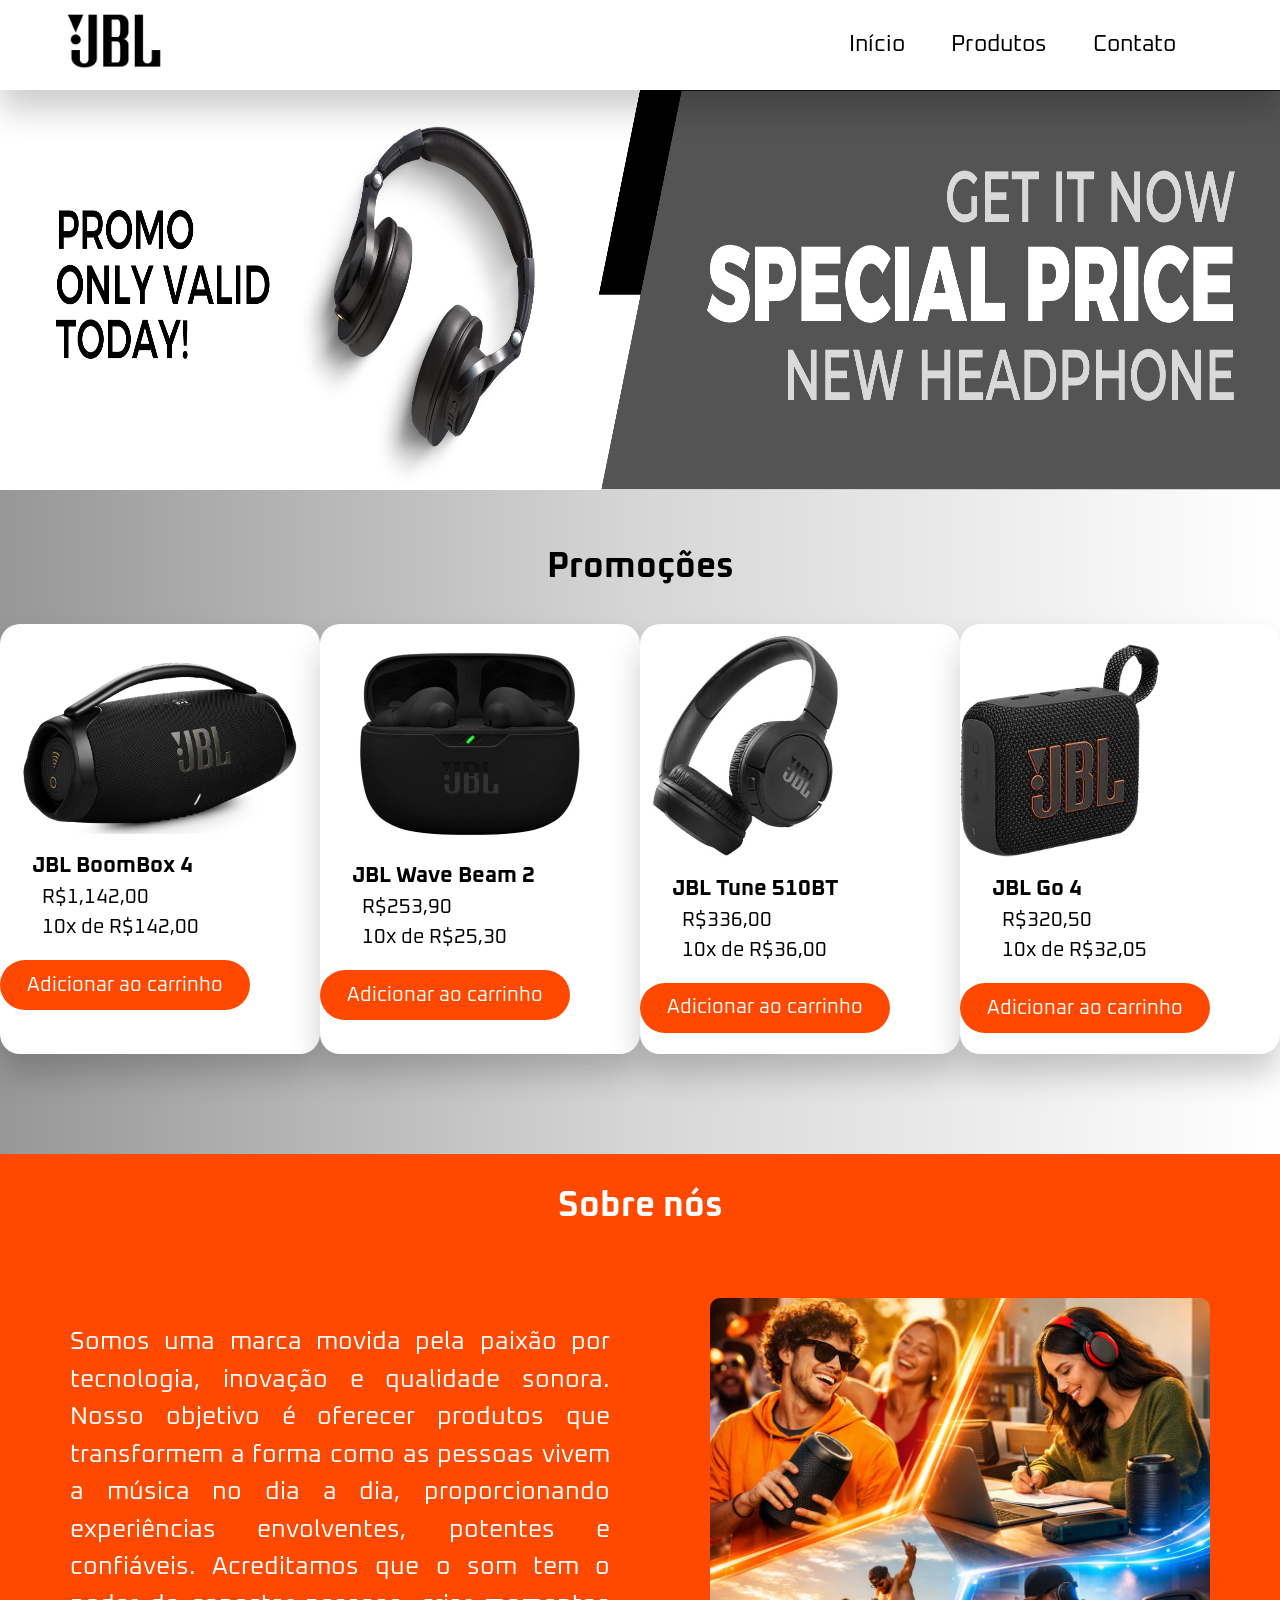
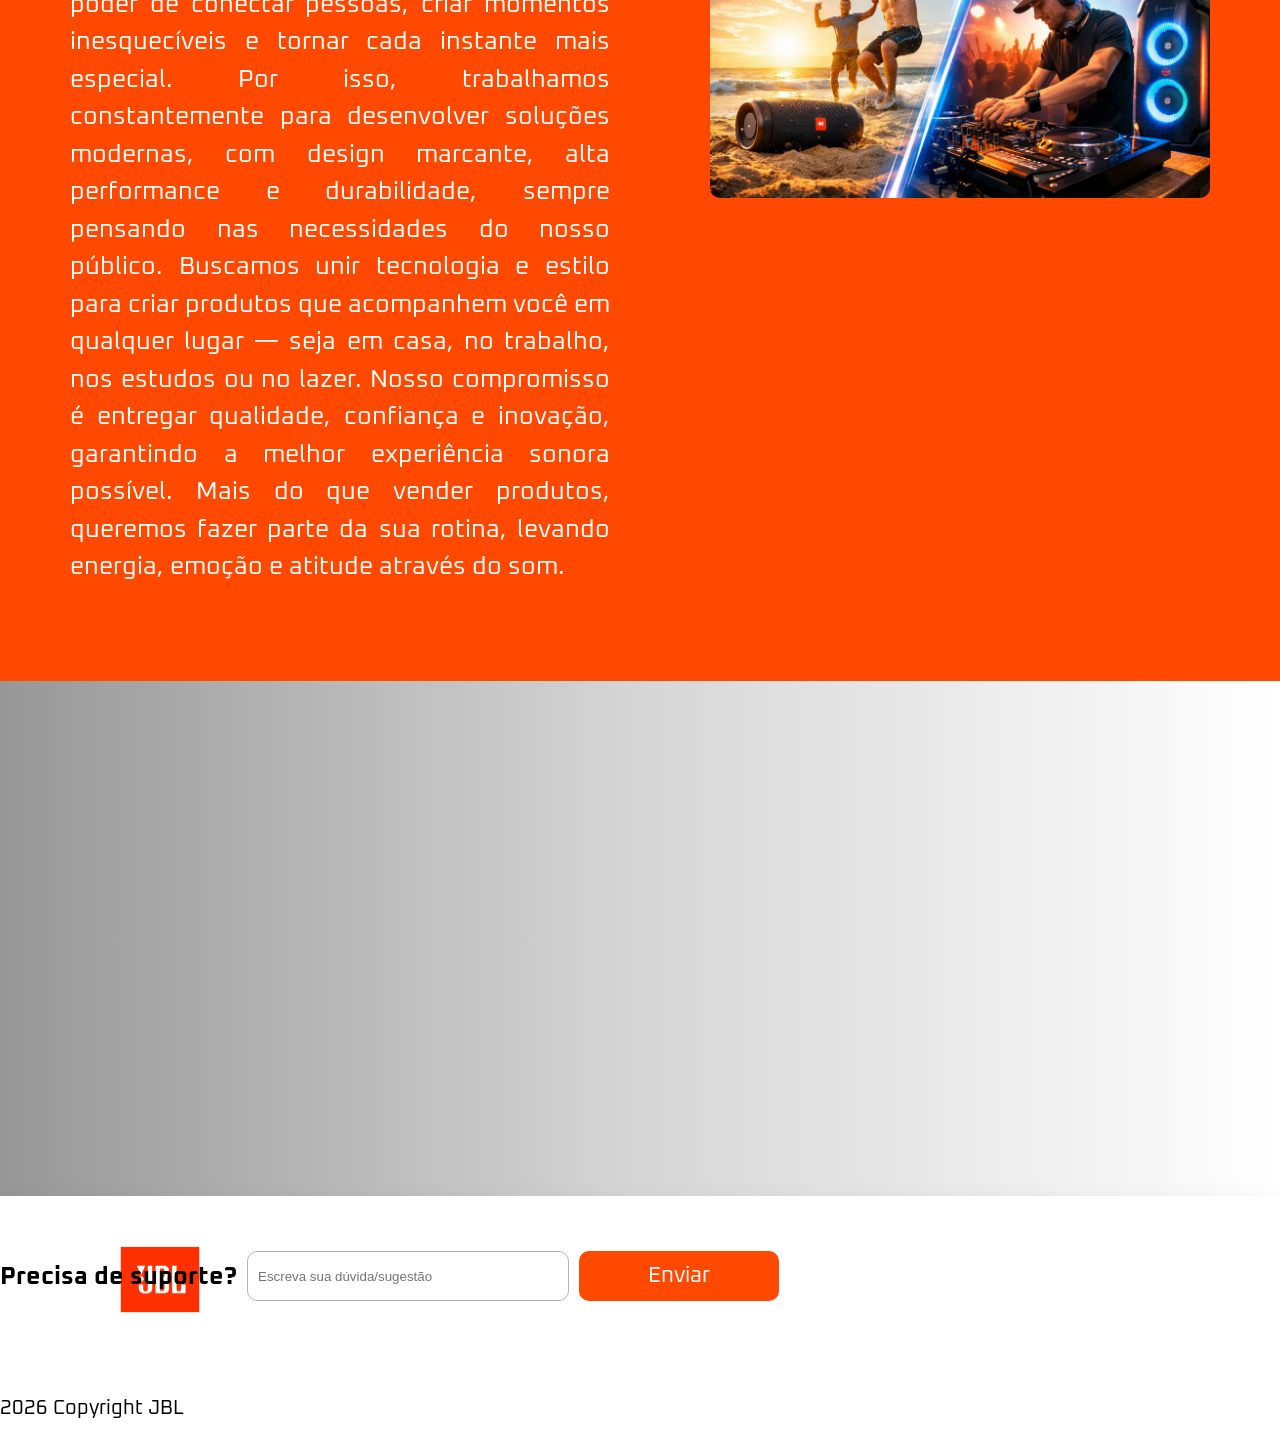
==== index.html @ 47a42270 "Primeiro commit" ====
<!DOCTYPE html>
<html lang="pt-br">

<head>
    <link rel="icon" type="image/png" href="img/icon.png">
    <link rel="stylesheet" href="css/style.css">
    <link rel="preconnect" href="https://fonts.googleapis.com">
    <link rel="preconnect" href="https://fonts.gstatic.com" crossorigin>
    <link
        href="https://fonts.googleapis.com/css2?family=Oxanium:wght@200..800&family=Zalando+Sans:ital,wght@0,200..900;1,200..900&display=swap"
        rel="stylesheet">
    <meta charset="UTF-8">
    <meta name="viewport" content="width=device-width, initial-scale=1.0">
    <title>JBL</title>
</head>

<body>
    <header>
        <div class="divHeader">
            <img class="logo-header" src="img/logo.png">
            <nav class="nav-header">
                <ul>
                    <a href="index.html">
                        <li>Início</li>
                    </a>
                    <a href="produtos.html">
                        <li>Produtos</li>
                    </a>
                    <a href="contato.html">
                        <li>Contato</li>
                    </a>
                </ul>
            </nav>
        </div>
    </header>

    <main>

        <img src="img/prebanner.png">
        <img src="img/banner.png" class="banner">
        <p class="txt-promocao-home">Promoções</p>
        <section class="produtos-home">
            <div class="produto">
                <img src="img/produto1-home.jpg">
                <h1>JBL BoomBox 4</h1>
                <p>R$1,142,00</p>
                <p>10x de R$142,00</p>
                <button>Adicionar ao carrinho</button>
            </div>
            <div class="produto">
                <img src="img/produto2-home.jpg" style="width: 250px; margin: 25px !important;">
                <h1>JBL Wave Beam 2</h1>
                <p>R$253,90</p>
                <p>10x de R$25,30</p>
                <button>Adicionar ao carrinho</button>
            </div>
            <div class="produto">
                <img src="img/produto3-home.jpg" style="width: 190px; margin: 10px;">
                <h1>JBL Tune 510BT</h1>
                <p>R$336,00</p>
                <p>10x de R$36,00</p>
                <button>Adicionar ao carrinho</button>
            </div>
            <div class="produto">
                <img src="img/produto4-home.jpg" style="width: 200px; margin-top: 20px;">
                <h1>JBL Go 4</h1>
                <p>R$320,50</p>
                <p>10x de R$32,05</p>
                <button>Adicionar ao carrinho</button>
            </div>
        </section>
        <p class="txt-quem-somos">Sobre nós</p>
        <section class="desc-quem-somos">
            <p class="desc-quem-somosFR">Somos uma marca movida pela paixão por tecnologia, inovação e qualidade sonora.
                Nosso objetivo é oferecer
                produtos que transformem a forma como as pessoas vivem a música no dia a dia, proporcionando
                experiências
                envolventes, potentes e confiáveis.
                Acreditamos que o som tem o poder de conectar pessoas, criar momentos inesquecíveis e tornar cada
                instante
                mais especial. Por isso, trabalhamos constantemente para desenvolver soluções modernas, com design
                marcante,
                alta performance e durabilidade, sempre pensando nas necessidades do nosso público.
                Buscamos unir tecnologia e estilo para criar produtos que acompanhem você em qualquer lugar — seja em
                casa,
                no trabalho, nos estudos ou no lazer. Nosso compromisso é entregar qualidade, confiança e inovação,
                garantindo a melhor experiência sonora possível.
                Mais do que vender produtos, queremos fazer parte da sua rotina, levando energia, emoção e atitude
                através
                do som.</p>
            <img src="img/LS_JBL_BoomBox_4.png" class="img1-home">
        </section>

        <section class="mapa">
            <iframe
                src="https://www.google.com/maps/embed?pb=!1m18!1m12!1m3!1d105565.22308124542!2d-118.65264510273437!3d34.225234100000016!2m3!1f0!2f0!3f0!3m2!1i1024!2i768!4f13.1!3m3!1m2!1s0x80c29a117d48ef25%3A0x5bbb1fb6cdb1cd5c!2sJBL%20Professional!5e0!3m2!1spt-BR!2sbr!4v1772755146936!5m2!1spt-BR!2sbr"
                width="600" height="450" style="border:0;" allowfullscreen="" loading="lazy"
                referrerpolicy="no-referrer-when-downgrade"></iframe>
        </section>
    </main>

    <footer>
        <img src="img/JBL-Logo.png" class="logo-footer">

        <div class="alinhar-suporte-footer">
            <p class="txt-suporte">Precisa de suporte?</p>
            <input class="input-footer-suporte" type="text" placeholder="Escreva sua dúvida/sugestão">
            <button class="btn-footer-suporte">Enviar</button>
        </div>
        <p class="copyright-footer">2026 Copyright JBL</p>

    </footer>

</body>

</html>
---- css/style.css ----
body {
    margin: 0;
    background: linear-gradient(270deg, #ffffff, #d6d6d6, #979797);
    font-family: "Oxanium", sans-serif;
}

a {
    text-decoration: none;
    color: black;
}

header {
    width: 100%;
    height: 90px;
    background: rgb(255, 255, 255);
    backdrop-filter: blur(30px);
    -webkit-backdrop-filter: blur(30px);
    border: 0px solid rgba(255, 255, 255, 0.24);
    box-shadow: 0 20px 32px rgba(0, 0, 0, 0.2);
    position: fixed;
}

.logo-header {
    width: 100px;
    padding-top: 1%;
    padding-left: 5%;
}

.nav-header {
    display: flex;
    color: black;
    right: 5%;
    font-size: 23px;
    top: 10%;
    position: absolute;
}

nav li {
    display: inline;
    margin-right: 40px;
    transition: 500ms linear;
}


.divHeader {
    position: relative;
}

.preBanner {
    width: 100%;
    height: 400px;
    color: #979797;
}

.banner {
    width: 100%;
    height: 400px;
}

.txt-quem-somos {
    margin-top: 100px;
    text-align: center;
    font-size: 35px;
    font-weight: bold;
    background-color: #ff4800;
    margin-bottom: 0px;
    padding-top: 30px;
    color: white;
}

.desc-quem-somos {
    display: flex;
    justify-content: space-between;
    padding: 70px;
    gap: 100px;
    background-color: #ff4800;
    color: white;
}

.img1-home {
    width: 700px;
    height: 500px;
    border-radius: 10px;
}

.desc-quem-somosFR {
    font-size: 25px;
    text-align: justify;
    line-height: 1.5;
}

.txt-promocao-home {
    margin-top: 50px;
    text-align: center;
    font-size: 35px;
    font-weight: bold;
}

.produtos-home {
    display: flex;
}

.produto {
    background-color: #ffffff;
    width: 350px;
    height: 430px;
    border-radius: 20px;
    box-shadow: 0 20px 32px rgba(0, 0, 0, 0.2);
    align-items: center;
    justify-content: center;
    margin: auto;
}

.produto img {
    width: 320px;
    align-items: center;
    margin-top: 30px;
    display: block;
    justify-self: center;
}

.produto h1 {
    margin-left: 10%;
    font-size: 22px;
    margin-bottom: 0;
}

.produto p {
    margin: 5px 0px 5px 13%;
    font-size: 20px;
}

.produto button {
    display: block;
    border: none;
    background-color: #ff4800;
    color: rgb(255, 255, 255);
    width: 250px;
    height: 50px;
    border-radius: 25px;
    margin-top: 20px;
    justify-self: center;
    font-size: 20px;
    font-family: "Oxanium", sans-serif;
}

footer {
    width: auto;
    height: 250px;
    background-color: white;
    box-shadow: 0 20px 32px rgba(0, 0, 0, 0.2);
    position: relative;
}

.copyright-footer {
    position: absolute;
    justify-self: center;
    text-align: center;
    font-size: 20px;
   margin-top: 200px;
}

.logo-footer {
    display: block;
    width: 120px;
    margin-left: 100px;
    padding-top: 50px;
    position: absolute;
}

iframe {
    padding: 30px;
}

.mapa {
    text-align: center;
}

.txt-suporte {
    font-size: 25px;
    font-weight: bold;
}

.input-footer-suporte {
    width: 300px;
    height: 28px;
    border-radius: 10px;
    border: solid 1px #b4b4b4;
    padding: 10px;
}

.btn-footer-suporte {
     width: 200px;
    height: 50px;
    font-size: 22px;
    border-radius: 10px;
    border: none;
    background-color: #ff4800;
    color: white;
    font-family: "Oxanium", sans-serif;
}

.alinhar-suporte-footer {
    position: absolute;
    display: flex;
    align-items: center;
    gap: 10px;
    padding-top: 40px;
    justify-self: center;
}
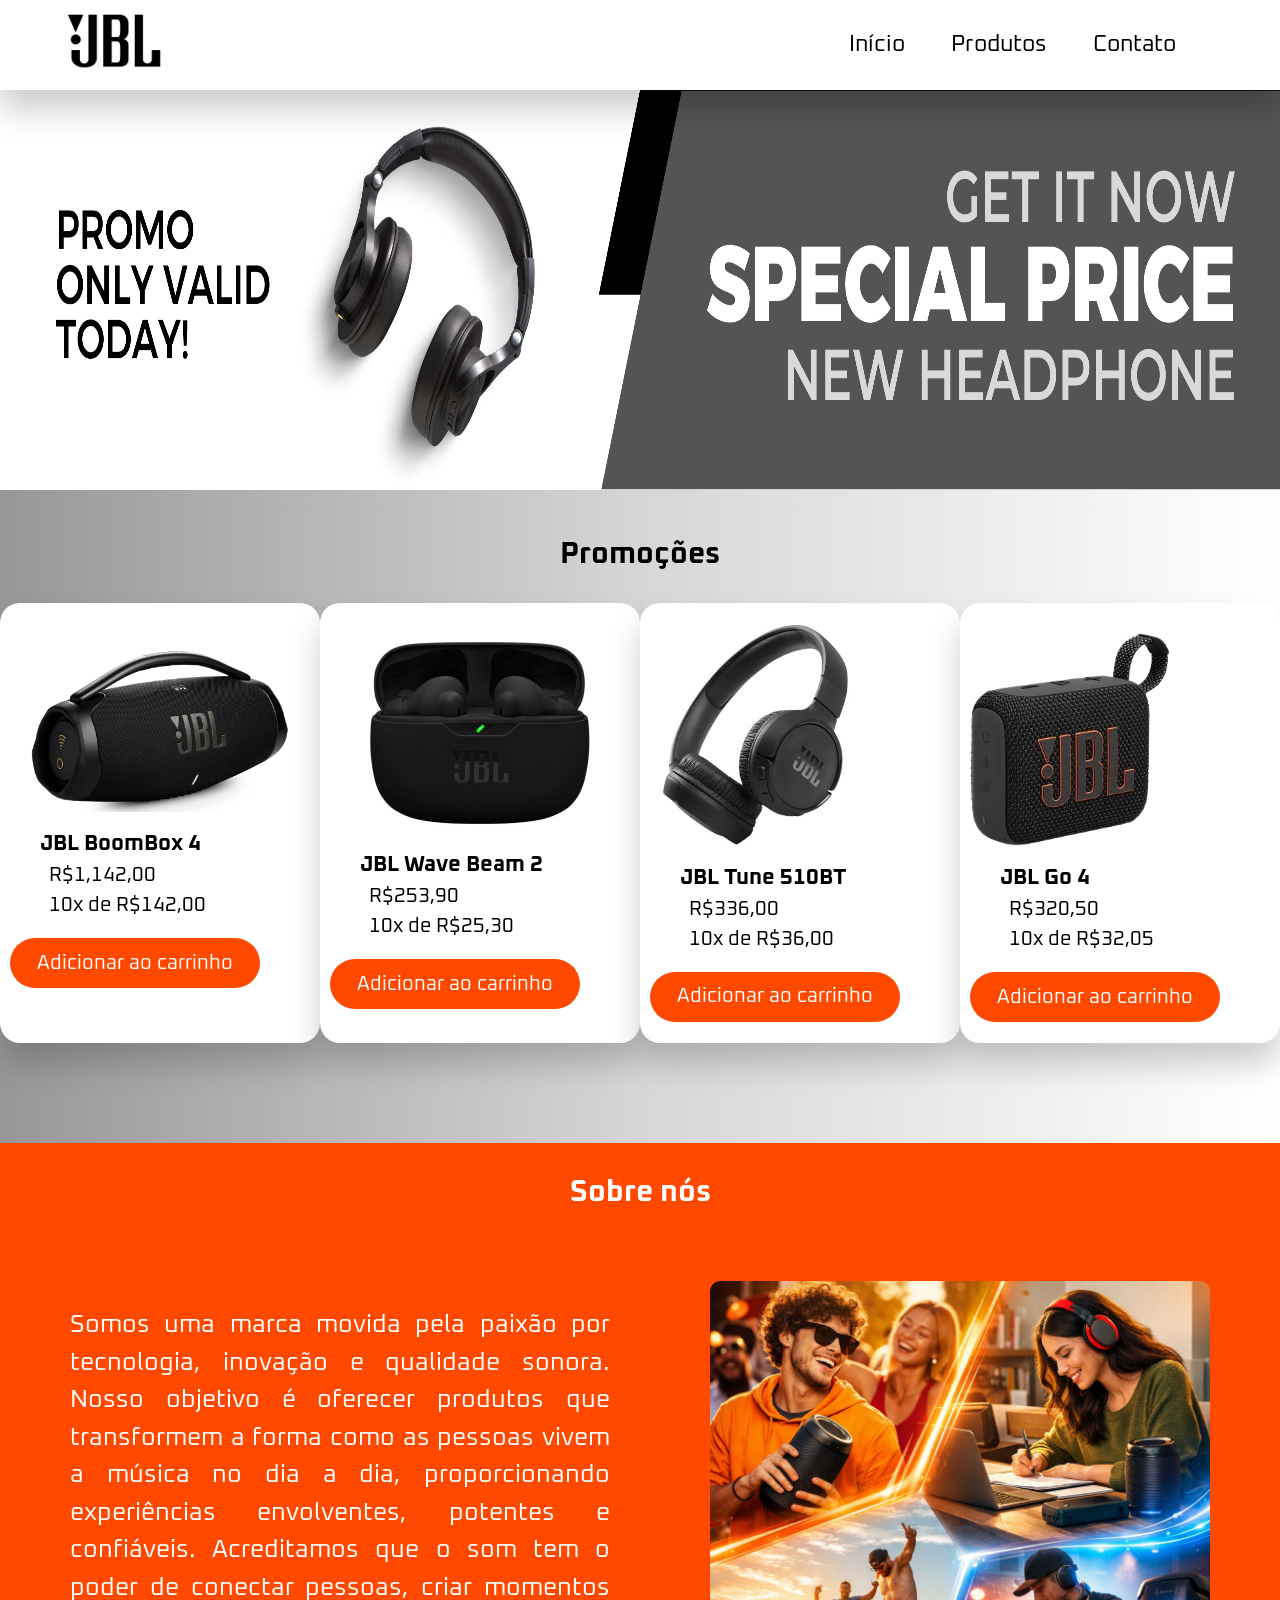
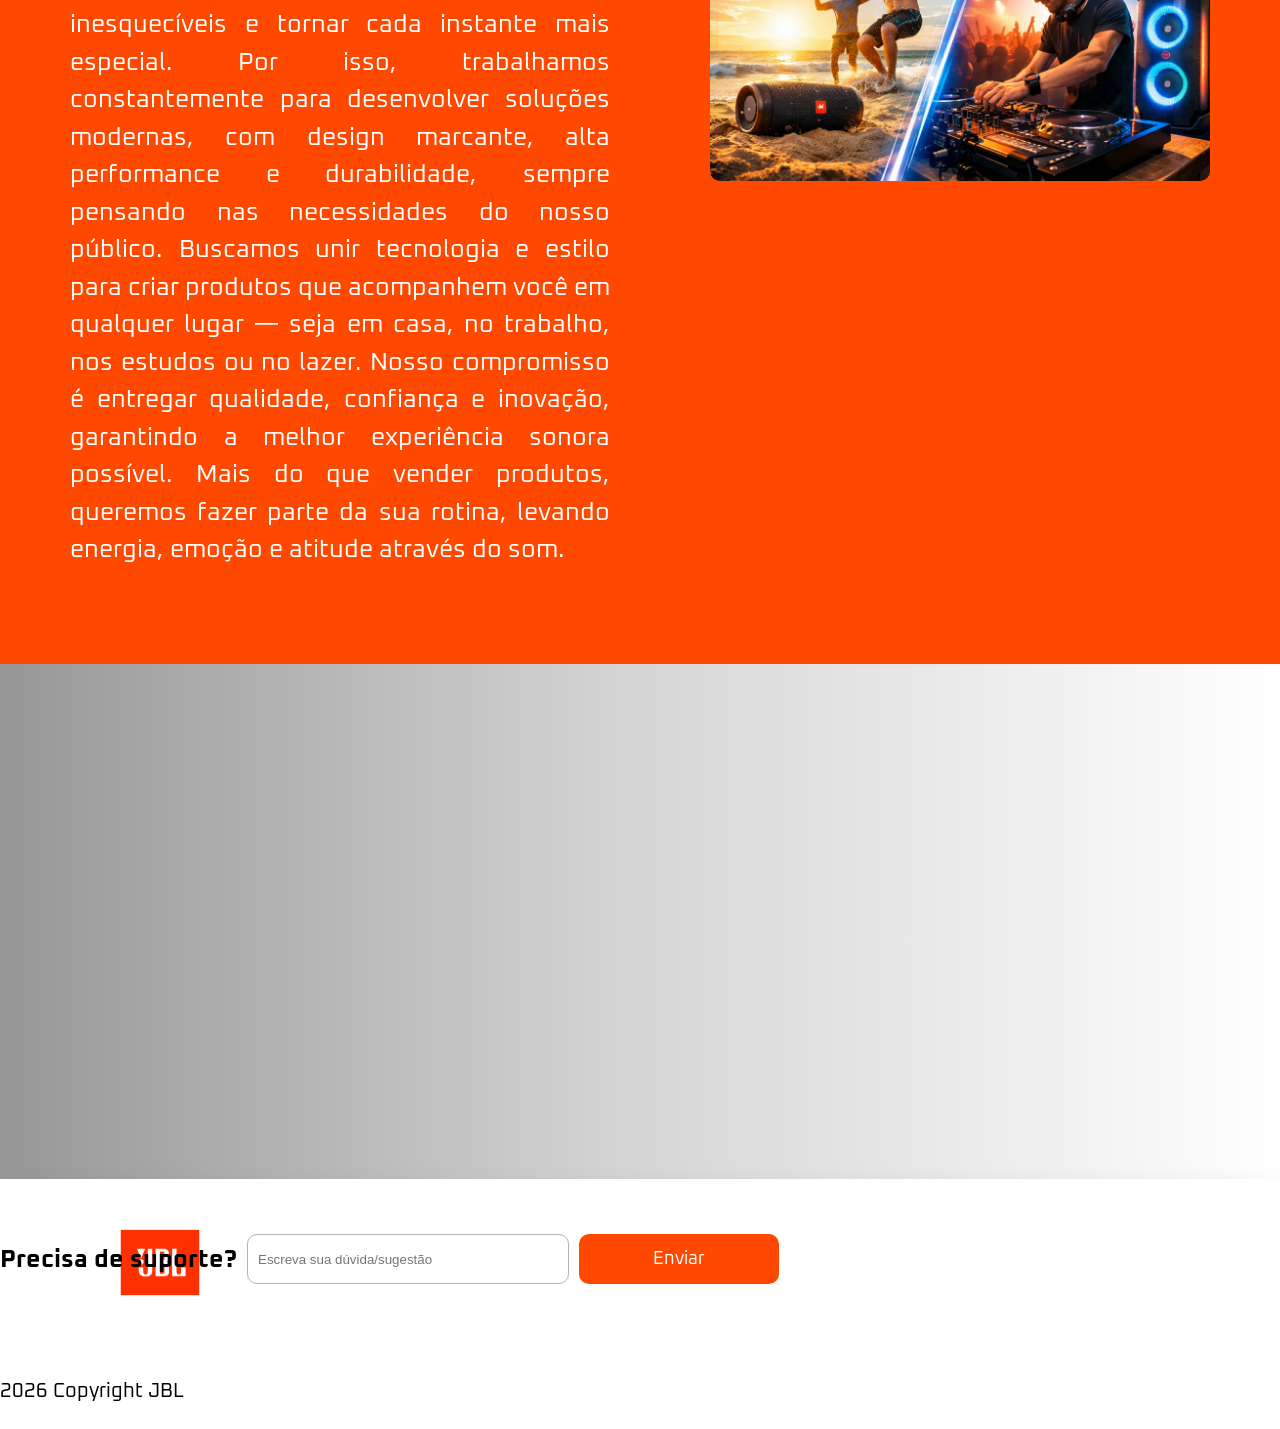
==== commit e789adf8: "UPDATE ALL PAGES" ====
--- a/index.html
+++ b/index.html
@@ -108,7 +108,6 @@
             <button class="btn-footer-suporte">Enviar</button>
         </div>
         <p class="copyright-footer">2026 Copyright JBL</p>
-
     </footer>
 
 </body>
--- a/css/style.css
+++ b/css/style.css
@@ -60,7 +60,7 @@
 .txt-quem-somos {
     margin-top: 100px;
     text-align: center;
-    font-size: 35px;
+    font-size: 30px;
     font-weight: bold;
     background-color: #ff4800;
     margin-bottom: 0px;
@@ -90,9 +90,9 @@
 }
 
 .txt-promocao-home {
-    margin-top: 50px;
-    text-align: center;
-    font-size: 35px;
+    margin-top: 40px;
+    text-align: center;
+    font-size: 30px;
     font-weight: bold;
 }
 
@@ -103,16 +103,17 @@
 .produto {
     background-color: #ffffff;
     width: 350px;
-    height: 430px;
+    height: 420px;
     border-radius: 20px;
     box-shadow: 0 20px 32px rgba(0, 0, 0, 0.2);
     align-items: center;
     justify-content: center;
     margin: auto;
+    padding: 10px;
 }
 
 .produto img {
-    width: 320px;
+    width: 300px;
     align-items: center;
     margin-top: 30px;
     display: block;
@@ -192,7 +193,7 @@
 .btn-footer-suporte {
      width: 200px;
     height: 50px;
-    font-size: 22px;
+    font-size: 18px;
     border-radius: 10px;
     border: none;
     background-color: #ff4800;
@@ -207,4 +208,14 @@
     gap: 10px;
     padding-top: 40px;
     justify-self: center;
+}
+.section-produtos{
+    display: flex;
+    padding: 20px;
+    margin-top: 20px;
+}
+.ultima-section-produtos{
+    display: flex;
+    padding: 20px;
+    margin-bottom: 100px;
 }
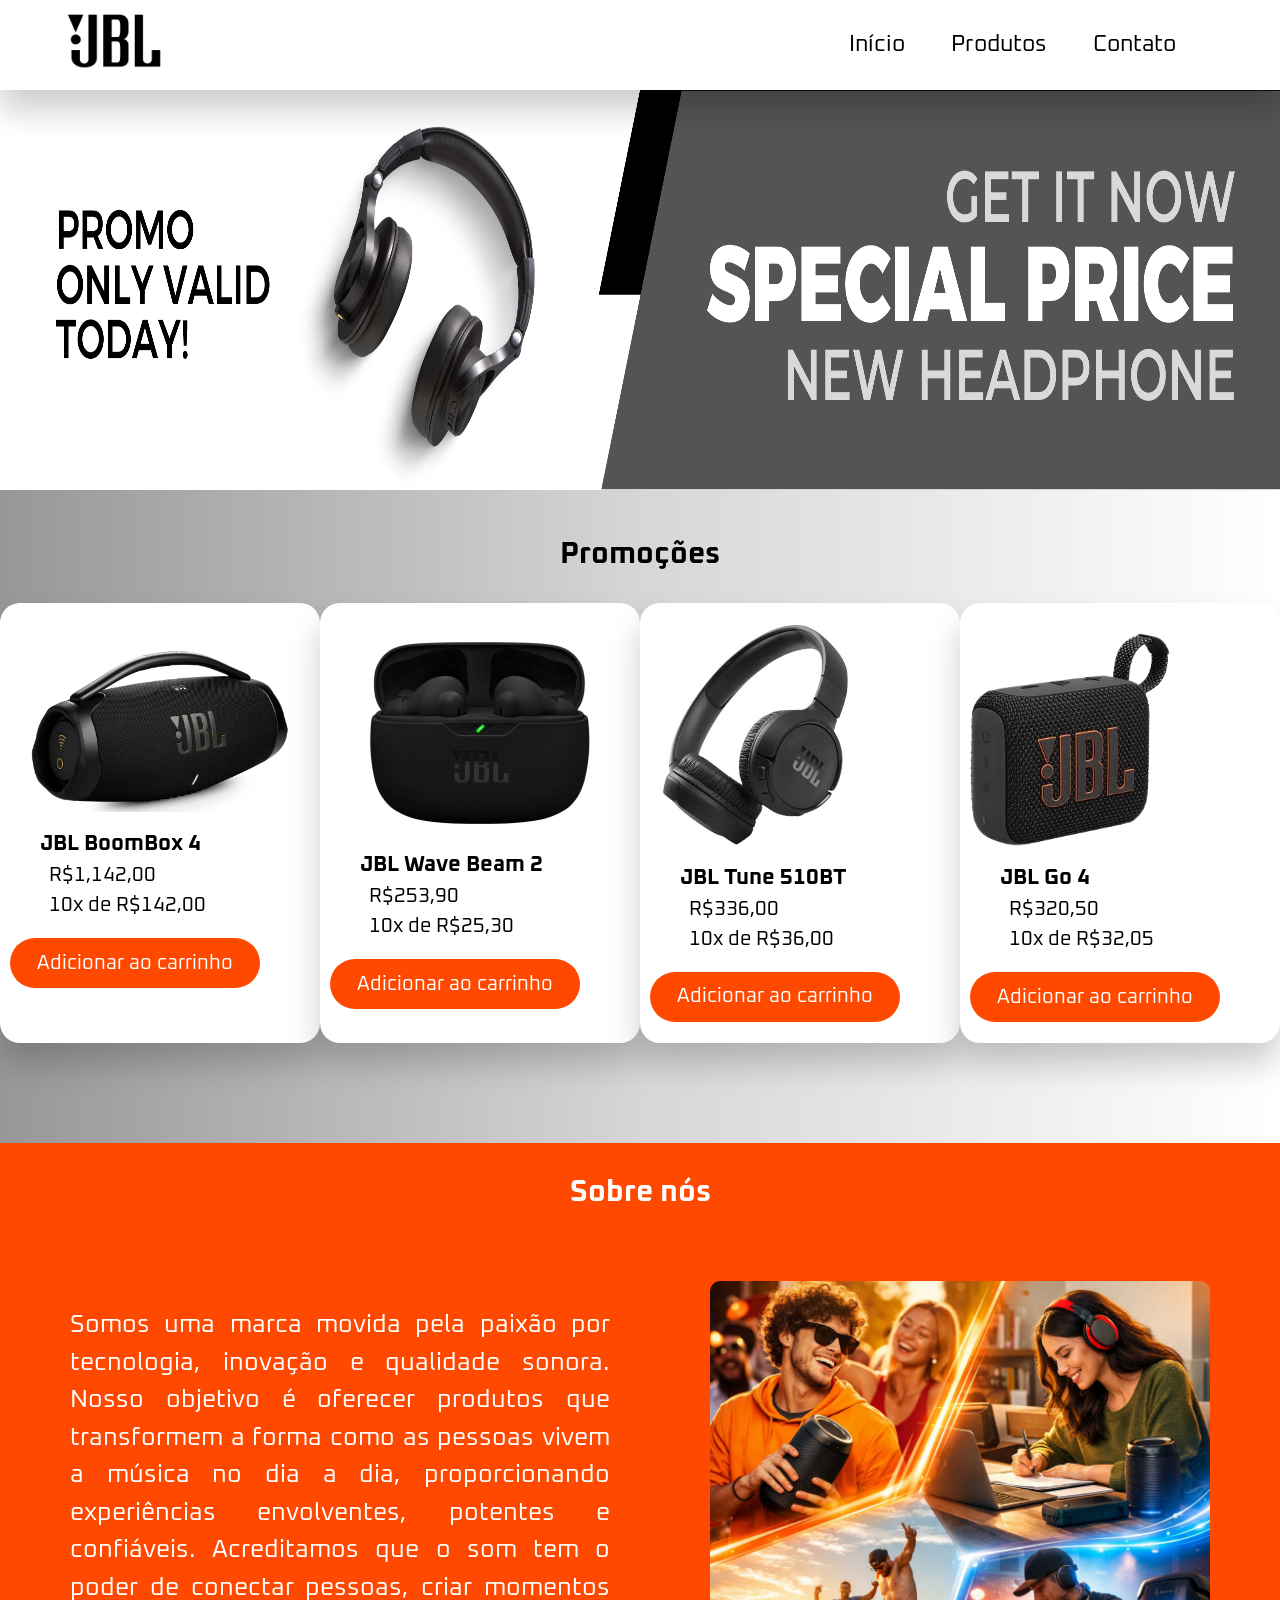
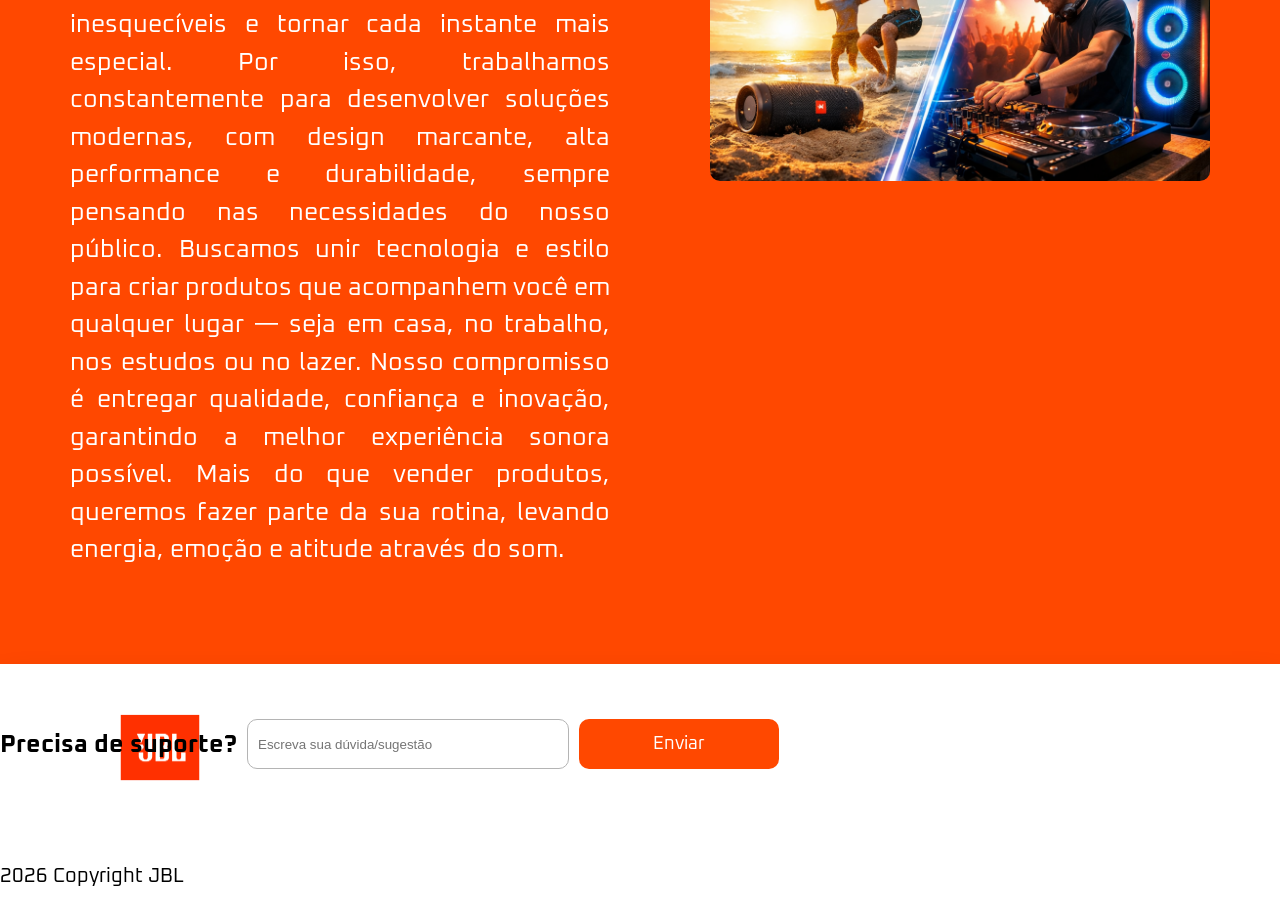
==== commit cbb06896: "update paginas index e contato" ====
--- a/index.html
+++ b/index.html
@@ -90,13 +90,6 @@
                 do som.</p>
             <img src="img/LS_JBL_BoomBox_4.png" class="img1-home">
         </section>
-
-        <section class="mapa">
-            <iframe
-                src="https://www.google.com/maps/embed?pb=!1m18!1m12!1m3!1d105565.22308124542!2d-118.65264510273437!3d34.225234100000016!2m3!1f0!2f0!3f0!3m2!1i1024!2i768!4f13.1!3m3!1m2!1s0x80c29a117d48ef25%3A0x5bbb1fb6cdb1cd5c!2sJBL%20Professional!5e0!3m2!1spt-BR!2sbr!4v1772755146936!5m2!1spt-BR!2sbr"
-                width="600" height="450" style="border:0;" allowfullscreen="" loading="lazy"
-                referrerpolicy="no-referrer-when-downgrade"></iframe>
-        </section>
     </main>
 
     <footer>
@@ -107,7 +100,17 @@
             <input class="input-footer-suporte" type="text" placeholder="Escreva sua dúvida/sugestão">
             <button class="btn-footer-suporte">Enviar</button>
         </div>
+
         <p class="copyright-footer">2026 Copyright JBL</p>
+
+        <div class="instagram-footer">
+            <img src="img/logo-instagram.png" class="instagram-img">
+            <p>@JBLOfficial</p>
+        </div>
+        <div class="x-footer">
+            <img src="img/x-logo.png" class="x-img">
+            <p>@JBLglobal</p>
+        </div>
     </footer>
 
 </body>
--- a/css/style.css
+++ b/css/style.css
@@ -158,7 +158,7 @@
     justify-self: center;
     text-align: center;
     font-size: 20px;
-   margin-top: 200px;
+    margin-top: 200px;
 }
 
 .logo-footer {
@@ -191,7 +191,7 @@
 }
 
 .btn-footer-suporte {
-     width: 200px;
+    width: 200px;
     height: 50px;
     font-size: 18px;
     border-radius: 10px;
@@ -209,13 +209,67 @@
     padding-top: 40px;
     justify-self: center;
 }
-.section-produtos{
+
+.section-produtos {
     display: flex;
     padding: 20px;
     margin-top: 20px;
 }
-.ultima-section-produtos{
+
+.ultima-section-produtos {
     display: flex;
     padding: 20px;
     margin-bottom: 100px;
+}
+
+.card-suporte {
+    margin-top: 50px;
+    border: solid black 1px;
+    display: flex;
+    width: 1700px;
+    justify-self: center
+}
+
+.contatos {
+    background-color: #4b4b4b;
+    width: auto;
+}
+
+.enviar-msg {
+    width: auto;
+    background-color: white;
+}
+
+.btn-enviarmsg {
+    background-color: #ff4800;
+    color: white;
+    width: 250px;
+    height: 50px;
+    border: none;
+}
+
+.instagram-footer {
+    display: flex;
+    width: 20px;
+    margin-left: 1500px;
+    padding-top: 50px;
+    gap: 10px;
+    font-size: 18px;
+}
+
+.x-footer {
+    display: flex;
+    width: 20px;
+    margin-left: 1500px;
+    padding-top: 30px;
+    gap: 10px;
+    font-size: 18px;
+}
+
+.instagram-img {
+    width: 60px;
+}
+
+.x-img {
+    width: 60px;
 }
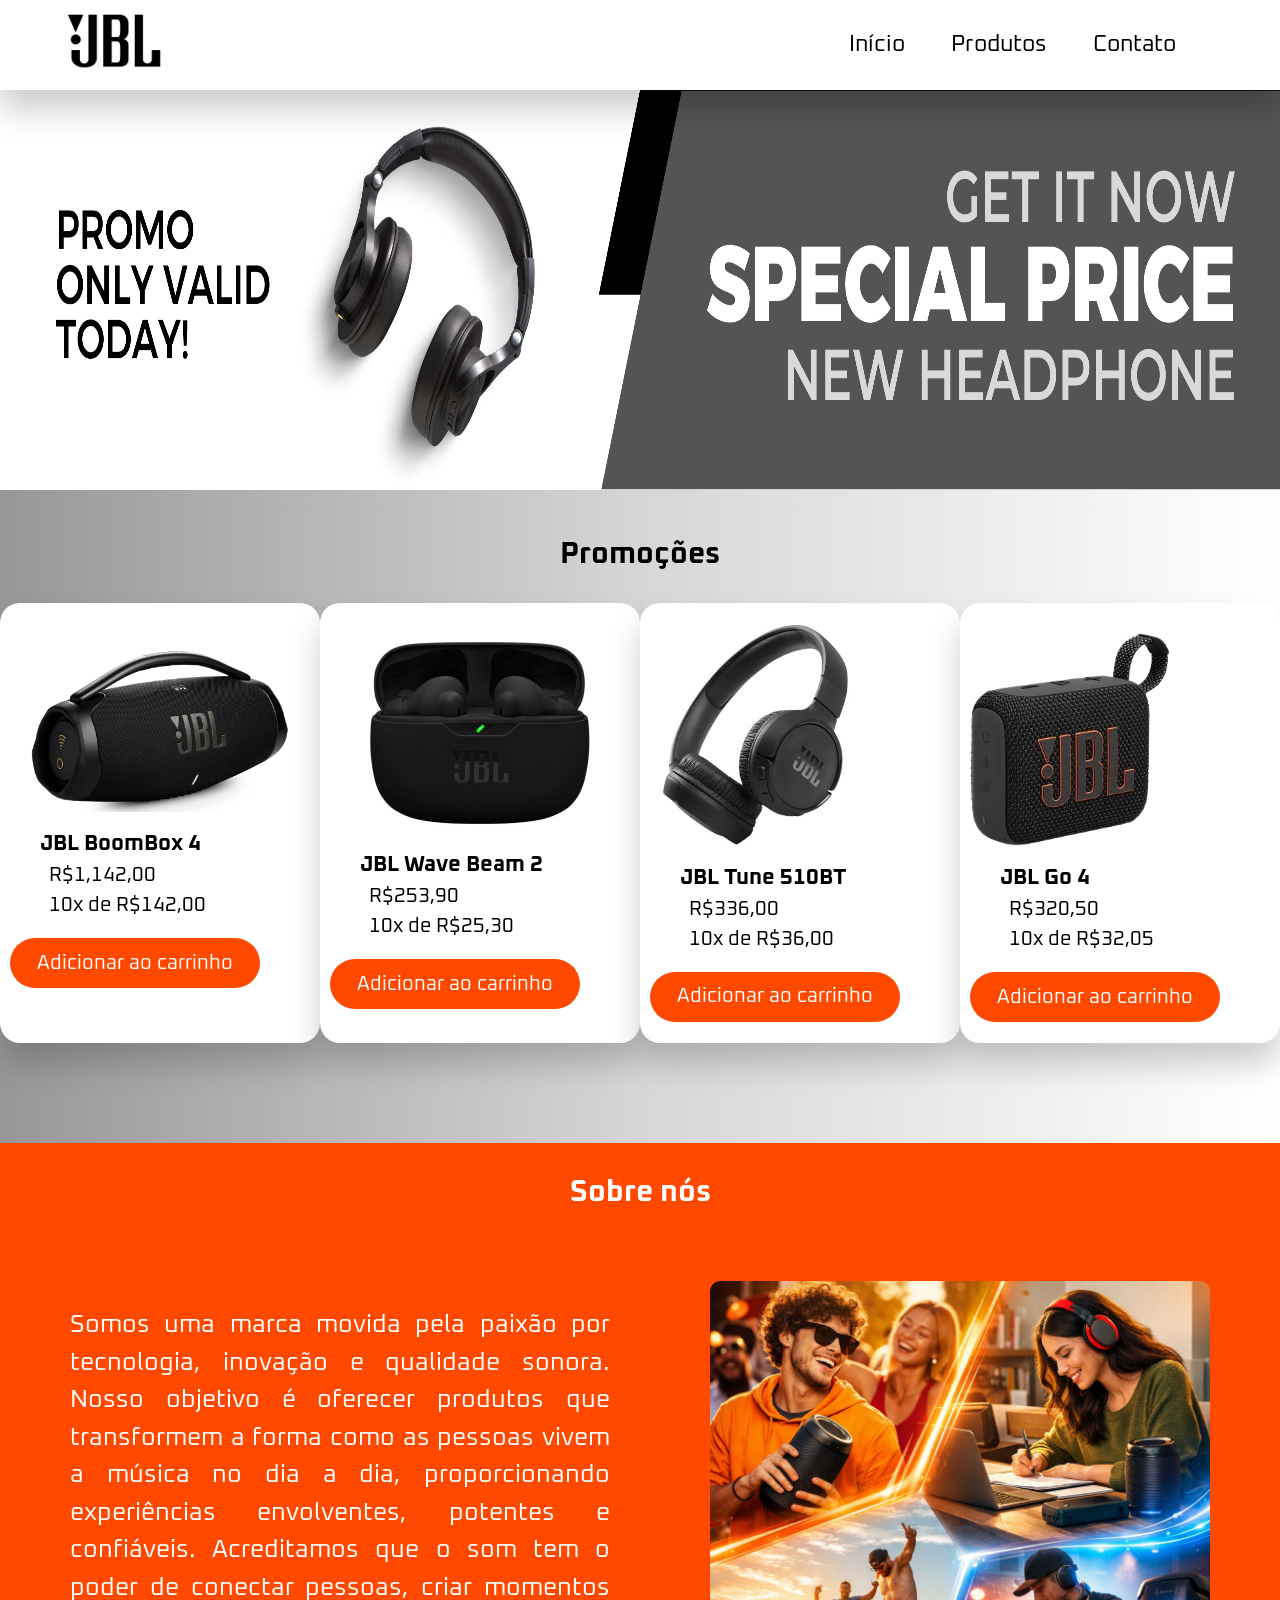
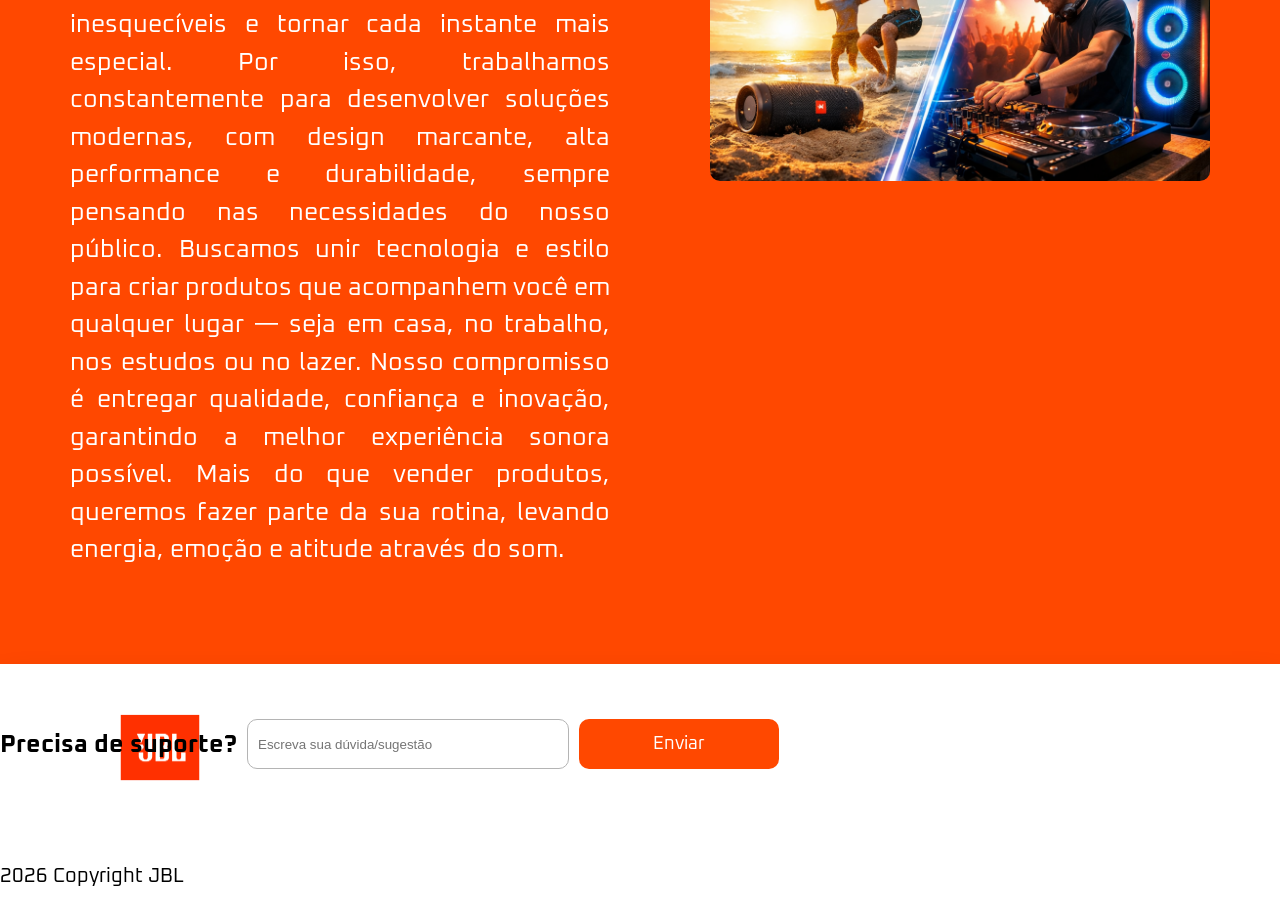
==== commit 3ce01810: "update pages" ====
--- a/index.html
+++ b/index.html
@@ -90,6 +90,8 @@
                 do som.</p>
             <img src="img/LS_JBL_BoomBox_4.png" class="img1-home">
         </section>
+
+        
     </main>
 
     <footer>
@@ -100,17 +102,7 @@
             <input class="input-footer-suporte" type="text" placeholder="Escreva sua dúvida/sugestão">
             <button class="btn-footer-suporte">Enviar</button>
         </div>
-
         <p class="copyright-footer">2026 Copyright JBL</p>
-
-        <div class="instagram-footer">
-            <img src="img/logo-instagram.png" class="instagram-img">
-            <p>@JBLOfficial</p>
-        </div>
-        <div class="x-footer">
-            <img src="img/x-logo.png" class="x-img">
-            <p>@JBLglobal</p>
-        </div>
     </footer>
 
 </body>
--- a/css/style.css
+++ b/css/style.css
@@ -18,6 +18,7 @@
     border: 0px solid rgba(255, 255, 255, 0.24);
     box-shadow: 0 20px 32px rgba(0, 0, 0, 0.2);
     position: fixed;
+    z-index: 10;
 }
 
 .logo-header {
@@ -118,6 +119,11 @@
     margin-top: 30px;
     display: block;
     justify-self: center;
+    object-fit: cover;
+    transition: transform 0.3s ease-in-out;
+}
+.produto img:hover{
+    transform: scale(1.10);
 }
 
 .produto h1 {
@@ -158,7 +164,7 @@
     justify-self: center;
     text-align: center;
     font-size: 20px;
-    margin-top: 200px;
+   margin-top: 200px;
 }
 
 .logo-footer {
@@ -191,7 +197,7 @@
 }
 
 .btn-footer-suporte {
-    width: 200px;
+     width: 200px;
     height: 50px;
     font-size: 18px;
     border-radius: 10px;
@@ -209,67 +215,24 @@
     padding-top: 40px;
     justify-self: center;
 }
-
-.section-produtos {
+.section-produtos{
     display: flex;
     padding: 20px;
     margin-top: 20px;
 }
-
-.ultima-section-produtos {
+.ultima-section-produtos{
     display: flex;
     padding: 20px;
     margin-bottom: 100px;
 }
-
-.card-suporte {
-    margin-top: 50px;
-    border: solid black 1px;
-    display: flex;
-    width: 1700px;
-    justify-self: center
-}
-
-.contatos {
-    background-color: #4b4b4b;
-    width: auto;
-}
-
-.enviar-msg {
-    width: auto;
+.banner-contato{
+    width: 100%;
+}
+.card-suporte{
+    width: 800px;
+    height: 400px;
+    justify-self: center;
+    margin-top: 30px;
+    border-radius: 20px;
     background-color: white;
-}
-
-.btn-enviarmsg {
-    background-color: #ff4800;
-    color: white;
-    width: 250px;
-    height: 50px;
-    border: none;
-}
-
-.instagram-footer {
-    display: flex;
-    width: 20px;
-    margin-left: 1500px;
-    padding-top: 50px;
-    gap: 10px;
-    font-size: 18px;
-}
-
-.x-footer {
-    display: flex;
-    width: 20px;
-    margin-left: 1500px;
-    padding-top: 30px;
-    gap: 10px;
-    font-size: 18px;
-}
-
-.instagram-img {
-    width: 60px;
-}
-
-.x-img {
-    width: 60px;
 }
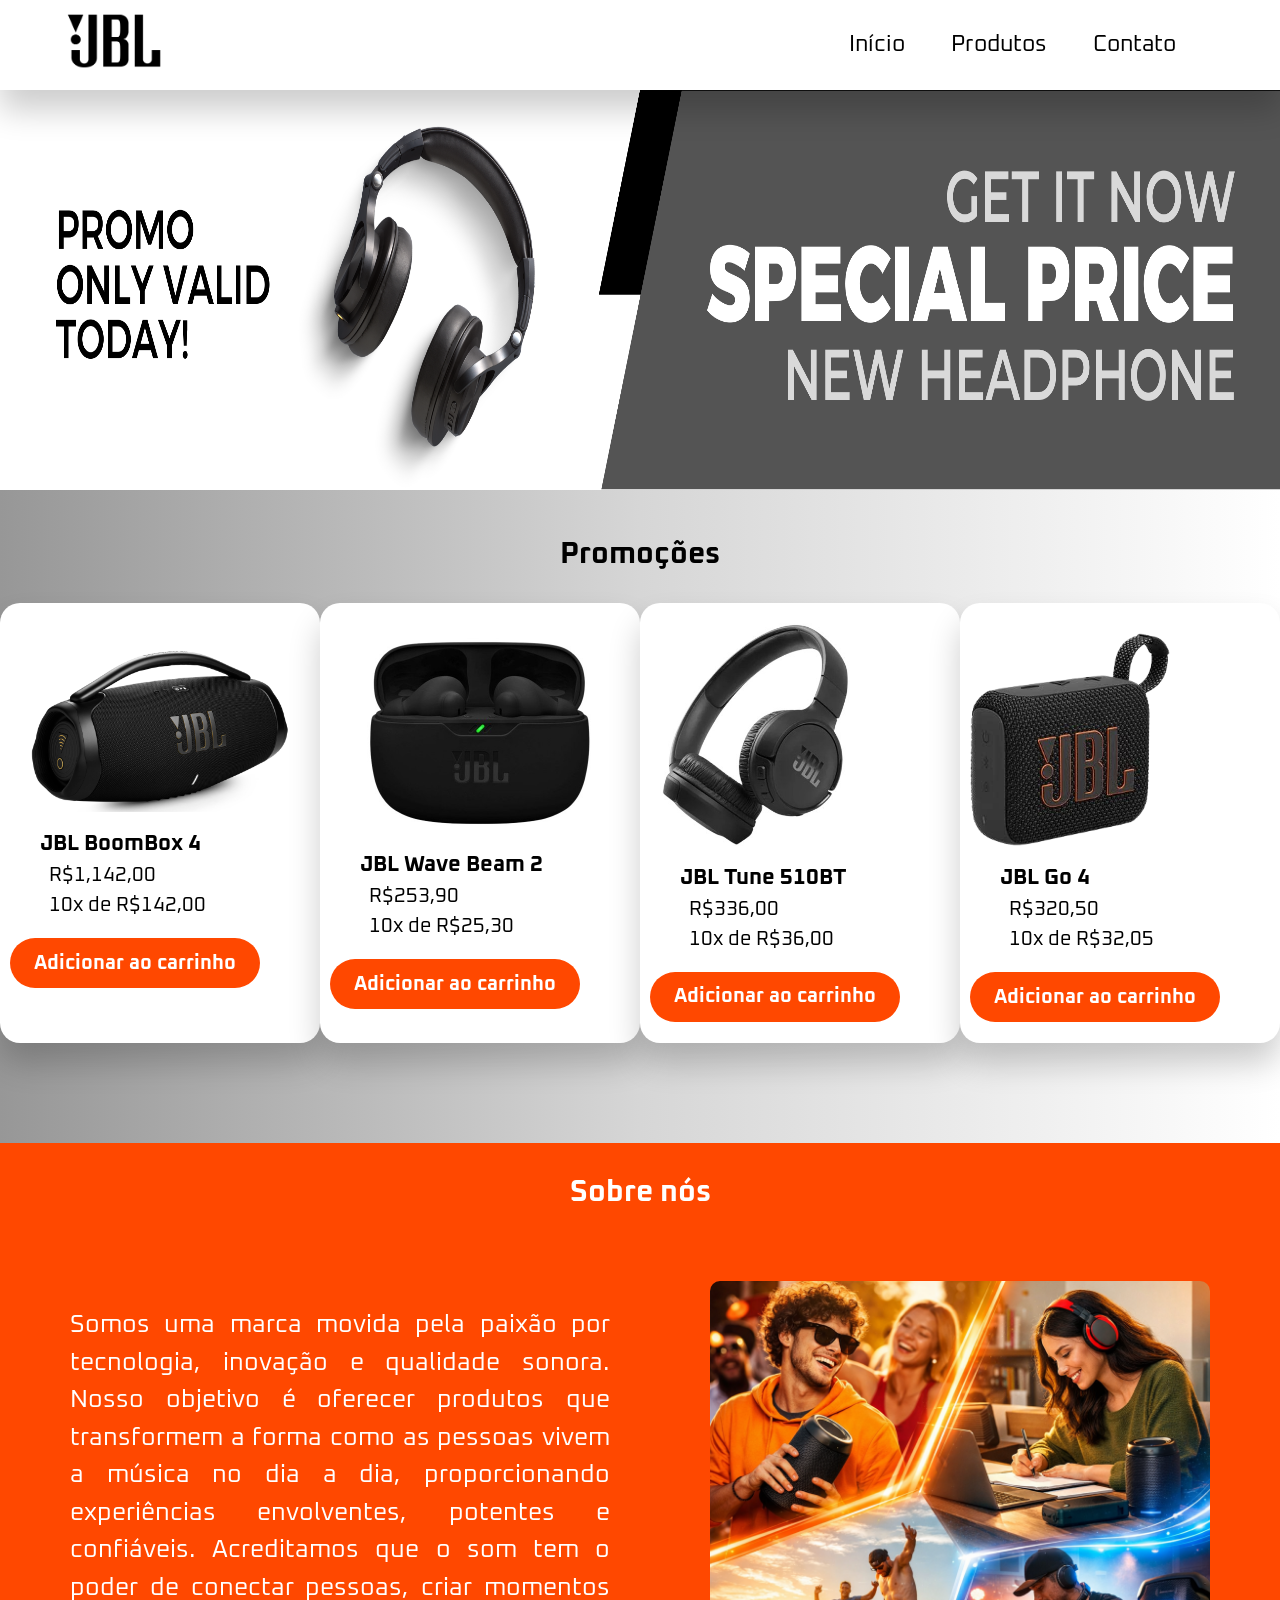
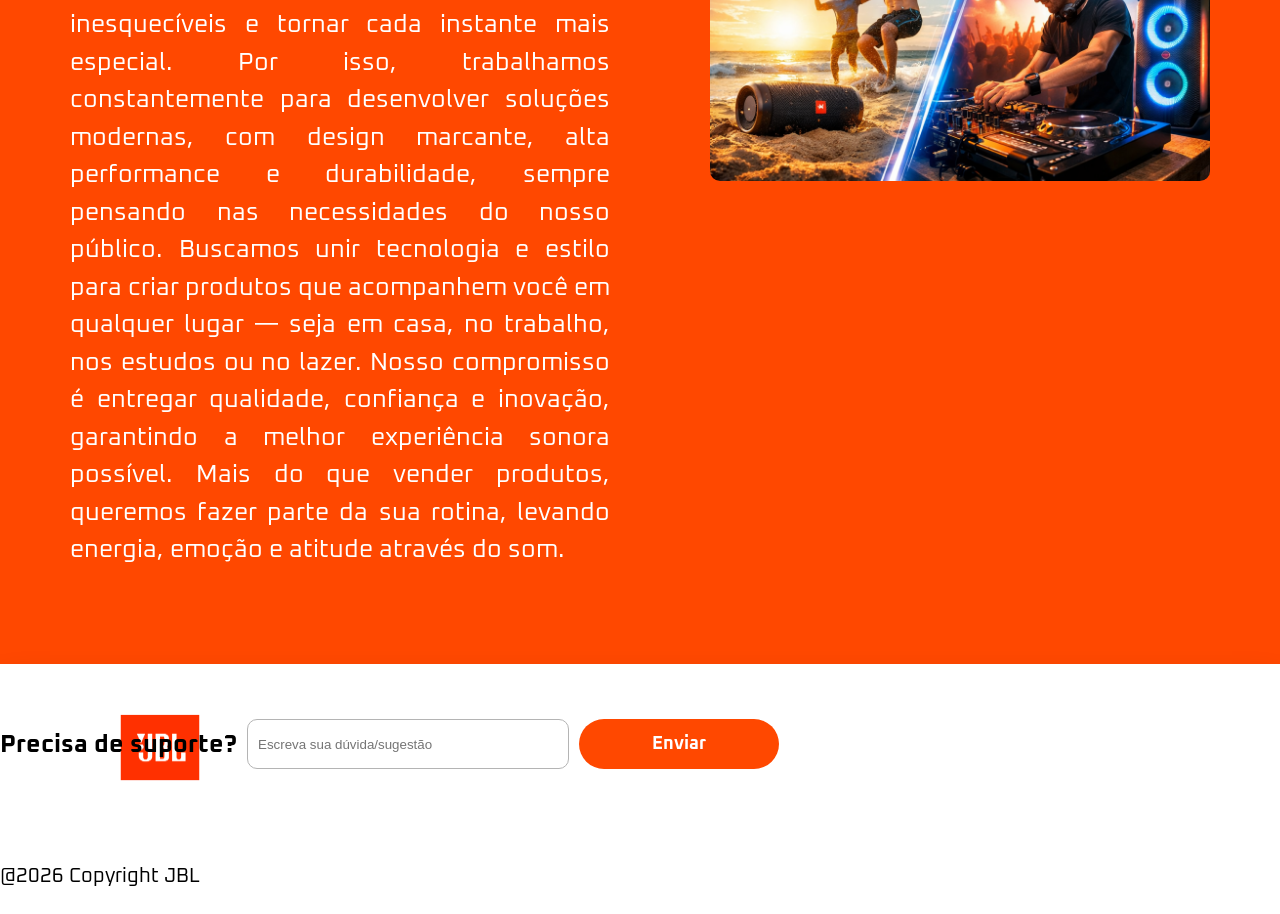
==== commit 87a74e2c: "Remove unused icon and update image paths in produtos.html; fix copyright format in index.html" ====
--- a/index.html
+++ b/index.html
@@ -102,7 +102,7 @@
             <input class="input-footer-suporte" type="text" placeholder="Escreva sua dúvida/sugestão">
             <button class="btn-footer-suporte">Enviar</button>
         </div>
-        <p class="copyright-footer">2026 Copyright JBL</p>
+  <p class="copyright-footer">@2026 Copyright JBL</p>
     </footer>
 
 </body>
--- a/css/style.css
+++ b/css/style.css
@@ -1,238 +1,577 @@
-body {
-    margin: 0;
-    background: linear-gradient(270deg, #ffffff, #d6d6d6, #979797);
-    font-family: "Oxanium", sans-serif;
-}
-
-a {
-    text-decoration: none;
-    color: black;
-}
-
-header {
-    width: 100%;
-    height: 90px;
-    background: rgb(255, 255, 255);
-    backdrop-filter: blur(30px);
-    -webkit-backdrop-filter: blur(30px);
-    border: 0px solid rgba(255, 255, 255, 0.24);
-    box-shadow: 0 20px 32px rgba(0, 0, 0, 0.2);
-    position: fixed;
-    z-index: 10;
-}
-
-.logo-header {
-    width: 100px;
-    padding-top: 1%;
-    padding-left: 5%;
-}
-
-.nav-header {
-    display: flex;
-    color: black;
-    right: 5%;
-    font-size: 23px;
-    top: 10%;
-    position: absolute;
-}
-
-nav li {
-    display: inline;
-    margin-right: 40px;
-    transition: 500ms linear;
-}
-
-
-.divHeader {
-    position: relative;
-}
-
-.preBanner {
-    width: 100%;
-    height: 400px;
-    color: #979797;
-}
-
-.banner {
-    width: 100%;
-    height: 400px;
-}
-
-.txt-quem-somos {
-    margin-top: 100px;
-    text-align: center;
-    font-size: 30px;
-    font-weight: bold;
-    background-color: #ff4800;
-    margin-bottom: 0px;
-    padding-top: 30px;
-    color: white;
-}
-
-.desc-quem-somos {
-    display: flex;
-    justify-content: space-between;
-    padding: 70px;
-    gap: 100px;
-    background-color: #ff4800;
-    color: white;
-}
-
-.img1-home {
-    width: 700px;
-    height: 500px;
-    border-radius: 10px;
-}
-
-.desc-quem-somosFR {
-    font-size: 25px;
-    text-align: justify;
-    line-height: 1.5;
-}
-
-.txt-promocao-home {
-    margin-top: 40px;
-    text-align: center;
-    font-size: 30px;
-    font-weight: bold;
-}
-
-.produtos-home {
-    display: flex;
-}
-
-.produto {
-    background-color: #ffffff;
-    width: 350px;
-    height: 420px;
-    border-radius: 20px;
-    box-shadow: 0 20px 32px rgba(0, 0, 0, 0.2);
-    align-items: center;
-    justify-content: center;
-    margin: auto;
-    padding: 10px;
-}
-
-.produto img {
-    width: 300px;
-    align-items: center;
-    margin-top: 30px;
-    display: block;
-    justify-self: center;
-    object-fit: cover;
-    transition: transform 0.3s ease-in-out;
-}
-.produto img:hover{
-    transform: scale(1.10);
-}
-
-.produto h1 {
-    margin-left: 10%;
-    font-size: 22px;
-    margin-bottom: 0;
-}
-
-.produto p {
-    margin: 5px 0px 5px 13%;
-    font-size: 20px;
-}
-
-.produto button {
-    display: block;
-    border: none;
-    background-color: #ff4800;
-    color: rgb(255, 255, 255);
-    width: 250px;
-    height: 50px;
-    border-radius: 25px;
-    margin-top: 20px;
-    justify-self: center;
-    font-size: 20px;
-    font-family: "Oxanium", sans-serif;
-}
-
-footer {
-    width: auto;
-    height: 250px;
-    background-color: white;
-    box-shadow: 0 20px 32px rgba(0, 0, 0, 0.2);
-    position: relative;
-}
-
-.copyright-footer {
-    position: absolute;
-    justify-self: center;
-    text-align: center;
-    font-size: 20px;
-   margin-top: 200px;
-}
-
-.logo-footer {
-    display: block;
-    width: 120px;
-    margin-left: 100px;
-    padding-top: 50px;
-    position: absolute;
-}
-
-iframe {
-    padding: 30px;
-}
-
-.mapa {
-    text-align: center;
-}
-
-.txt-suporte {
-    font-size: 25px;
-    font-weight: bold;
-}
-
-.input-footer-suporte {
-    width: 300px;
-    height: 28px;
-    border-radius: 10px;
-    border: solid 1px #b4b4b4;
-    padding: 10px;
-}
-
-.btn-footer-suporte {
-     width: 200px;
-    height: 50px;
-    font-size: 18px;
-    border-radius: 10px;
-    border: none;
-    background-color: #ff4800;
-    color: white;
-    font-family: "Oxanium", sans-serif;
-}
-
-.alinhar-suporte-footer {
-    position: absolute;
-    display: flex;
-    align-items: center;
-    gap: 10px;
-    padding-top: 40px;
-    justify-self: center;
-}
-.section-produtos{
-    display: flex;
-    padding: 20px;
-    margin-top: 20px;
-}
-.ultima-section-produtos{
-    display: flex;
-    padding: 20px;
-    margin-bottom: 100px;
-}
-.banner-contato{
-    width: 100%;
-}
-.card-suporte{
-    width: 800px;
-    height: 400px;
-    justify-self: center;
-    margin-top: 30px;
-    border-radius: 20px;
-    background-color: white;
-}+body {
+    margin: 0;
+    background: linear-gradient(270deg, #ffffff, #d6d6d6, #979797);
+    font-family: "Oxanium", sans-serif;
+}
+
+a {
+    text-decoration: none;
+    color: black;
+}
+
+header {
+    width: 100%;
+    height: 90px;
+    background: rgb(255, 255, 255);
+    backdrop-filter: blur(30px);
+    -webkit-backdrop-filter: blur(30px);
+    border: 0px solid rgba(255, 255, 255, 0.24);
+    box-shadow: 0 20px 32px rgba(0, 0, 0, 0.2);
+    position: fixed;
+    z-index: 10;
+}
+
+.logo-header {
+    width: 100px;
+    padding-top: 1%;
+    padding-left: 5%;
+}
+
+.nav-header {
+    display: flex;
+    color: black;
+    right: 5%;
+    font-size: 23px;
+    top: 10%;
+    position: absolute;
+}
+
+nav li {
+    display: inline;
+    margin-right: 40px;
+    transition: 500ms linear;
+}
+
+
+.divHeader {
+    position: relative;
+}
+
+.preBanner {
+    width: 100%;
+    height: 400px;
+    color: #979797;
+}
+
+.banner {
+    width: 100%;
+    height: 400px;
+}
+
+.txt-quem-somos {
+    margin-top: 100px;
+    text-align: center;
+    font-size: 30px;
+    font-weight: bold;
+    background-color: #ff4800;
+    margin-bottom: 0px;
+    padding-top: 30px;
+    color: white;
+}
+
+.desc-quem-somos {
+    display: flex;
+    justify-content: space-between;
+    padding: 70px;
+    gap: 100px;
+    background-color: #ff4800;
+    color: white;
+}
+
+.img1-home {
+    width: 700px;
+    height: 500px;
+    border-radius: 10px;
+}
+
+.desc-quem-somosFR {
+    font-size: 25px;
+    text-align: justify;
+    line-height: 1.5;
+}
+
+.txt-promocao-home {
+    margin-top: 40px;
+    text-align: center;
+    font-size: 30px;
+    font-weight: bold;
+}
+
+.produtos-home {
+    display: flex;
+}
+
+.produto {
+    background-color: #ffffff;
+    width: 350px;
+    height: 420px;
+    border-radius: 20px;
+    box-shadow: 0 20px 32px rgba(0, 0, 0, 0.2);
+    align-items: center;
+    justify-content: center;
+    margin: auto;
+    padding: 10px;
+}
+
+.produto img {
+    width: 300px;
+    align-items: center;
+    margin-top: 30px;
+    display: block;
+    justify-self: center;
+    object-fit: cover;
+    transition: transform 0.3s ease-in-out;
+}
+.produto img:hover{
+    transform: scale(1.10);
+}
+
+.produto h1 {
+    margin-left: 10%;
+    font-size: 22px;
+    margin-bottom: 0;
+}
+
+.produto p {
+    margin: 5px 0px 5px 13%;
+    font-size: 20px;
+}
+
+.produto button {
+    display: block;
+    border: none;
+    background-color: #ff4800;
+    color: rgb(255, 255, 255);
+    width: 250px;
+    height: 50px;
+    font-weight: bold;
+    border-radius: 25px;
+    margin-top: 20px;
+    justify-self: center;
+    font-size: 20px;
+    font-family: "Oxanium", sans-serif;
+}
+
+footer {
+    width: auto;
+    height: 250px;
+    background-color: white;
+    box-shadow: 0 20px 32px rgba(0, 0, 0, 0.2);
+    position: relative;
+}
+
+.copyright-footer {
+    position: absolute;
+    justify-self: center;
+    text-align: center;
+    font-size: 20px;
+   margin-top: 200px;
+}
+
+.logo-footer {
+    display: block;
+    width: 120px;
+    margin-left: 100px;
+    padding-top: 50px;
+    position: absolute;
+}
+
+iframe {
+    padding: 30px;
+}
+
+.mapa {
+    text-align: center;
+}
+
+.txt-suporte {
+    font-size: 25px;
+    font-weight: bold;
+}
+
+.input-footer-suporte {
+    width: 300px;
+    height: 28px;
+    border-radius: 10px;
+    border: solid 1px #b4b4b4;
+    padding: 10px;
+}
+
+.btn-footer-suporte {
+     width: 200px;
+    height: 50px;
+    font-weight: bold;
+    font-size: 18px;
+    border-radius: 25px;
+    border: none;
+    background-color: #ff4800;
+    color: white;
+    font-family: "Oxanium", sans-serif;
+}
+
+.alinhar-suporte-footer {
+    position: absolute;
+    display: flex;
+    align-items: center;
+    gap: 10px;
+    padding-top: 40px;
+    justify-self: center;
+}
+.section-produtos{
+    display: flex;
+    padding: 20px;
+    margin-top: 20px;
+}
+.ultima-section-produtos{
+    display: flex;
+    padding: 20px;
+    margin-bottom: 100px;
+}
+.banner-contato{
+    width: 100%;
+    display: block;
+    height: 520px;
+    object-fit: cover;
+}
+
+.contato-page {
+    padding-top: 90px;
+}
+
+.hero-contato {
+    position: relative;
+    overflow: hidden;
+}
+
+.hero-contato-kicker,
+.contato-section-kicker {
+    text-transform: uppercase;
+    letter-spacing: 2px;
+    font-size: 14px;
+    font-weight: 700;
+    color: #ff4800;
+    margin-bottom: 10px;
+}
+
+.hero-contato-titulo {
+    font-size: 54px;
+    line-height: 1.05;
+    margin: 0 0 18px;
+}
+
+.hero-contato-texto {
+    font-size: 21px;
+    line-height: 1.5;
+    margin: 0;
+    max-width: 540px;
+}
+
+.contato-destaques {
+    display: grid;
+    grid-template-columns: repeat(3, 1fr);
+    gap: 24px;
+    padding: 50px 8%;
+    margin-top: -70px;
+    position: relative;
+    z-index: 2;
+}
+
+.card-suporte {
+    background: rgba(255, 255, 255, 0.94);
+    border-radius: 26px;
+    padding: 30px;
+    box-shadow: 0 25px 45px rgba(0, 0, 0, 0.18);
+    backdrop-filter: blur(10px);
+    min-height: 230px;
+}
+
+.icone-suporte {
+    width: 56px;
+    height: 56px;
+    border-radius: 18px;
+    background-color: #ff4800;
+    color: white;
+    display: flex;
+    align-items: center;
+    justify-content: center;
+    font-weight: 800;
+    margin-bottom: 18px;
+}
+
+.card-suporte h2,
+.formulario-contato h2,
+.painel-box h2,
+.mapa-texto h2 {
+    font-size: 30px;
+    margin: 0 0 12px;
+}
+
+.card-suporte p,
+.formulario-intro,
+.painel-box p,
+.painel-info p,
+.mapa-texto p {
+    font-size: 18px;
+    line-height: 1.5;
+    color: #2f2f2f;
+}
+
+.card-suporte a {
+    display: inline-block;
+    margin-top: 12px;
+    color: #ff4800;
+    font-size: 20px;
+    font-weight: 700;
+}
+
+.social-links {
+    display: flex;
+    gap: 14px;
+    margin-top: 18px;
+}
+
+.social-links a {
+    width: 52px;
+    height: 52px;
+    border-radius: 16px;
+    background-color: #ff4800;
+    display: flex;
+    align-items: center;
+    justify-content: center;
+}
+
+.social-links img {
+    width: 24px;
+    height: 24px;
+    object-fit: contain;
+}
+
+.contato-conteudo {
+    display: grid;
+    grid-template-columns: minmax(0, 1.5fr) minmax(320px, 0.9fr);
+    gap: 28px;
+    padding: 10px 8% 40px;
+}
+
+.formulario-contato,
+.painel-contato,
+.mapa {
+    background-color: rgba(255, 255, 255, 0.9);
+    border-radius: 28px;
+    box-shadow: 0 22px 42px rgba(0, 0, 0, 0.12);
+}
+
+.formulario-contato {
+    padding: 38px;
+}
+
+.contato-form {
+    display: flex;
+    flex-direction: column;
+    gap: 18px;
+}
+
+.grupo-campos {
+    display: grid;
+    grid-template-columns: repeat(2, 1fr);
+    gap: 18px;
+}
+
+.campo-form {
+    display: flex;
+    flex-direction: column;
+    gap: 8px;
+}
+
+.campo-form label {
+    font-size: 16px;
+    font-weight: 700;
+}
+
+.campo-form input,
+.campo-form textarea {
+    border: 1px solid #d2d2d2;
+    border-radius: 16px;
+    padding: 16px 18px;
+    font-family: "Oxanium", sans-serif;
+    font-size: 16px;
+    background-color: #fcfcfc;
+}
+
+.campo-form textarea {
+    resize: vertical;
+    min-height: 140px;
+}
+
+.btn-contato {
+    width: fit-content;
+    min-width: 220px;
+    height: 54px;
+    border: none;
+    border-radius: 999px;
+    background-color: #ff4800;
+    color: white;
+    font-family: "Oxanium", sans-serif;
+    font-size: 18px;
+    font-weight: 700;
+    cursor: pointer;
+}
+
+.painel-contato {
+    background: linear-gradient(180deg, #151515 0%, #262626 100%);
+    color: white;
+    padding: 38px 30px;
+    display: flex;
+    flex-direction: column;
+    gap: 18px;
+}
+
+.painel-box p,
+.painel-info p,
+.destaque-prazo span {
+    color: rgba(255, 255, 255, 0.82);
+}
+
+.painel-info {
+    border-top: 1px solid rgba(255, 255, 255, 0.14);
+    padding-top: 18px;
+}
+
+.painel-info h3 {
+    margin: 0 0 8px;
+    font-size: 22px;
+}
+
+.destaque-prazo {
+    margin-top: auto;
+    background: rgba(255, 72, 0, 0.18);
+    border: 1px solid rgba(255, 72, 0, 0.35);
+    border-radius: 22px;
+    padding: 22px;
+}
+
+.destaque-prazo span {
+    display: block;
+    margin-bottom: 8px;
+}
+
+.destaque-prazo strong {
+    font-size: 28px;
+}
+
+.mapa {
+    margin: 0 8% 40px;
+    padding: 34px;
+}
+
+.mapa iframe {
+    width: 100%;
+    height: 420px;
+    padding: 0;
+    border-radius: 24px;
+}
+
+.mapa-texto {
+    margin-bottom: 22px;
+    text-align: left;
+}
+
+@media (max-width: 1100px) {
+    .contato-destaques,
+    .contato-conteudo,
+    .grupo-campos {
+        grid-template-columns: 1fr;
+    }
+
+    .hero-contato-titulo {
+        font-size: 42px;
+    }
+}
+
+@media (max-width: 768px) {
+    .logo-header {
+        padding-top: 12px;
+    }
+
+    .nav-header {
+        position: static;
+        justify-content: center;
+        margin-top: 10px;
+        font-size: 18px;
+    }
+
+    header {
+        height: 130px;
+    }
+
+    .contato-page {
+        padding-top: 130px;
+    }
+
+    .banner-contato {
+        height: 600px;
+    }
+
+    .hero-contato-overlay,
+    .contato-destaques,
+    .contato-conteudo,
+    .mapa {
+        padding-left: 5%;
+        padding-right: 5%;
+    }
+
+    .hero-contato-overlay {
+        justify-content: flex-end;
+        padding-bottom: 50px;
+    }
+
+    .hero-contato-titulo {
+        font-size: 34px;
+    }
+
+    .hero-contato-texto,
+    .card-suporte p,
+    .formulario-intro,
+    .painel-box p,
+    .painel-info p,
+    .mapa-texto p {
+        font-size: 16px;
+    }
+
+    .formulario-contato,
+    .painel-contato,
+    .mapa,
+    .card-suporte {
+        padding: 24px;
+    }
+
+    .btn-contato {
+        width: 100%;
+    }
+
+    .alinhar-suporte-footer {
+        position: static;
+        flex-direction: column;
+        padding-top: 30px;
+    }
+
+    footer {
+        height: auto;
+        padding: 30px 20px 40px;
+        text-align: center;
+    }
+
+    .logo-footer,
+    .copyright-footer {
+        position: static;
+        margin: 0 auto;
+    }
+
+    .logo-footer {
+        padding-top: 0;
+    }
+
+    .copyright-footer {
+        margin-top: 30px;
+    }
+}
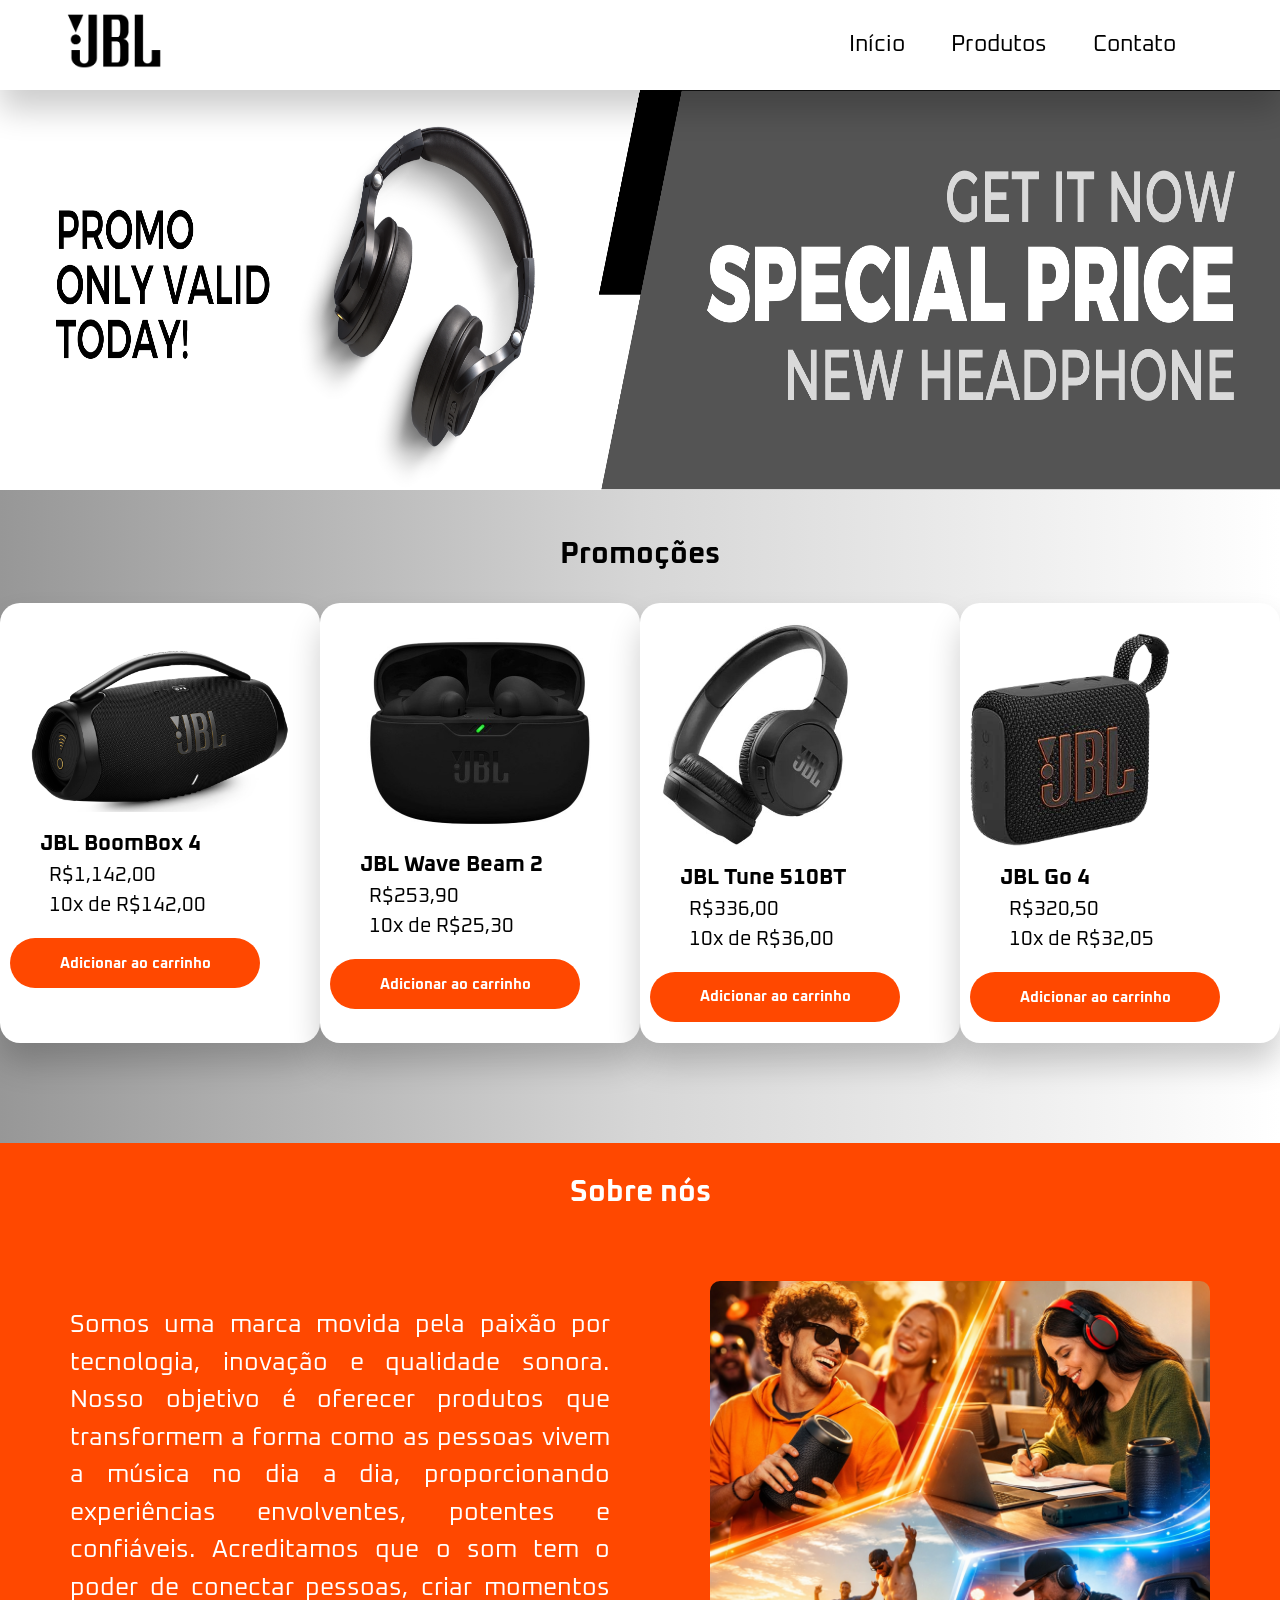
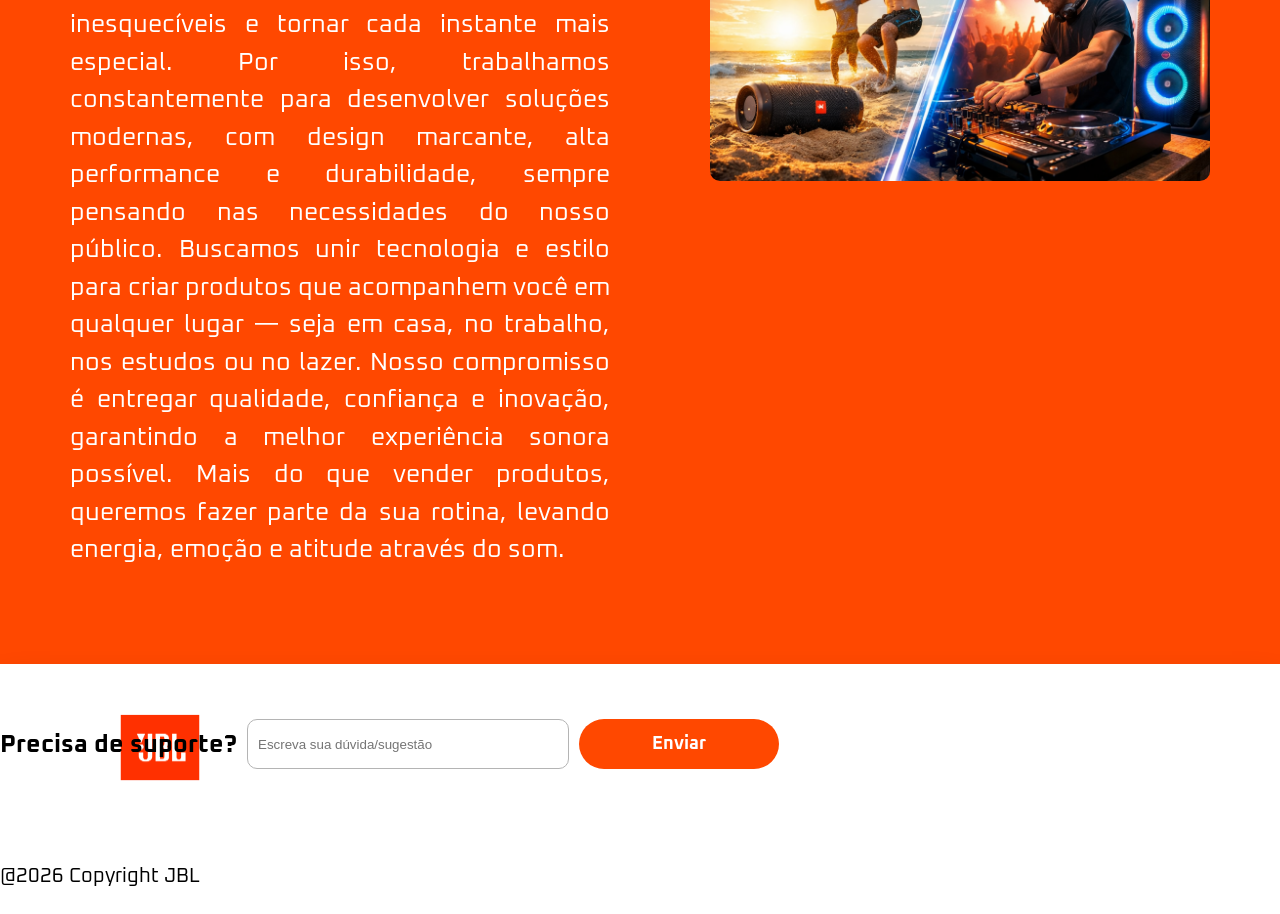
==== commit 354b6e3a: "Refactor contato.html and style.css; add pop_produtos.html for product details" ====
--- a/index.html
+++ b/index.html
@@ -2,7 +2,7 @@
 <html lang="pt-br">
 
 <head>
-    <link rel="icon" type="image/png" href="img/icon.png">
+    <link rel="icon" type="image/png" href="img/icons/icon.png">
     <link rel="stylesheet" href="css/style.css">
     <link rel="preconnect" href="https://fonts.googleapis.com">
     <link rel="preconnect" href="https://fonts.gstatic.com" crossorigin>
@@ -12,9 +12,15 @@
     <meta charset="UTF-8">
     <meta name="viewport" content="width=device-width, initial-scale=1.0">
     <title>JBL</title>
+    <script type="text/javascript">
+        function abrirDetalhes(nome, img, desc){
+            url = `pop_produtos.html?produto=${encodeURIComponent(nome)}&img=${encodeURIComponent(img)}&desc=${encodeURIComponent(desc)}`;
+            window.open(url, "_blank", "width=800, height=700")
+        }
+    </script>
 </head>
 
-<body>
+<body class="body-1">
     <header>
         <div class="divHeader">
             <img class="logo-header" src="img/logo.png">
@@ -39,7 +45,7 @@
         <img src="img/prebanner.png">
         <img src="img/banner.png" class="banner">
         <p class="txt-promocao-home">Promoções</p>
-        <section class="produtos-home">
+        <section class="produtos-home" onclick="abrirDetalhes('JBL BoomBox 4', 'img/produto1-home.jpg', 'A JBL BoomBox 4 é uma caixa de som portátil e resistente à água, projetada para oferecer um som potente e de alta qualidade. Com uma bateria de longa duração, ela é ideal para festas ao ar livre e viagens, proporcionando graves profundos e agudos nítidos. Além disso, a BoomBox 4 possui conectividade Bluetooth, permitindo que você conecte seus dispositivos sem fio e aproveite sua música em qualquer lugar.')">
             <div class="produto">
                 <img src="img/produto1-home.jpg">
                 <h1>JBL BoomBox 4</h1>
@@ -47,21 +53,21 @@
                 <p>10x de R$142,00</p>
                 <button>Adicionar ao carrinho</button>
             </div>
-            <div class="produto">
+            <div class="produto" onclick="abrirDetalhes('JBL Wave Beam 2', 'img/produto2-home.jpg', 'A JBL Wave Beam 2 é uma caixa de som portátil e resistente à água, projetada para oferecer um som potente e de alta qualidade. Com uma bateria de longa duração, ela é ideal para festas ao ar livre e viagens, proporcionando graves profundos e agudos nítidos. Além disso, a Wave Beam 2 possui conectividade Bluetooth, permitindo que você conecte seus dispositivos sem fio e aproveite sua música em qualquer lugar.')">
                 <img src="img/produto2-home.jpg" style="width: 250px; margin: 25px !important;">
                 <h1>JBL Wave Beam 2</h1>
                 <p>R$253,90</p>
                 <p>10x de R$25,30</p>
                 <button>Adicionar ao carrinho</button>
             </div>
-            <div class="produto">
+            <div class="produto" onclick="abrirDetalhes('JBL Tune 510BT', 'img/produto3-home.jpg', 'A JBL Tune 510BT é uma caixa de som portátil e resistente à água, projetada para oferecer um som potente e de alta qualidade. Com uma bateria de longa duração, ela é ideal para festas ao ar livre e viagens, proporcionando graves profundos e agudos nítidos. Além disso, a Tune 510BT possui conectividade Bluetooth, permitindo que você conecte seus dispositivos sem fio e aproveite sua música em qualquer lugar.')">
                 <img src="img/produto3-home.jpg" style="width: 190px; margin: 10px;">
                 <h1>JBL Tune 510BT</h1>
                 <p>R$336,00</p>
                 <p>10x de R$36,00</p>
                 <button>Adicionar ao carrinho</button>
             </div>
-            <div class="produto">
+            <div class="produto" onclick="abrirDetalhes('JBL Go 4', 'img/produto4-home.jpg', 'A JBL Go 4 é uma caixa de som portátil e resistente à água, projetada para oferecer um som potente e de alta qualidade. Com uma bateria de longa duração, ela é ideal para festas ao ar livre e viagens, proporcionando graves profundos e agudos nítidos. Além disso, a Go 4 possui conectividade Bluetooth, permitindo que você conecte seus dispositivos sem fio e aproveite sua música em qualquer lugar.')">
                 <img src="img/produto4-home.jpg" style="width: 200px; margin-top: 20px;">
                 <h1>JBL Go 4</h1>
                 <p>R$320,50</p>
--- a/css/style.css
+++ b/css/style.css
@@ -1,6 +1,10 @@
-body {
+.body-1 {
     margin: 0;
     background: linear-gradient(270deg, #ffffff, #d6d6d6, #979797);
+    font-family: "Oxanium", sans-serif;
+}
+.body-2{
+    background-color: white;
     font-family: "Oxanium", sans-serif;
 }
 
@@ -144,11 +148,12 @@
     color: rgb(255, 255, 255);
     width: 250px;
     height: 50px;
+    cursor: pointer;
     font-weight: bold;
     border-radius: 25px;
     margin-top: 20px;
     justify-self: center;
-    font-size: 20px;
+    font-size: 15px;
     font-family: "Oxanium", sans-serif;
 }
 
@@ -271,9 +276,7 @@
     grid-template-columns: repeat(3, 1fr);
     gap: 24px;
     padding: 50px 8%;
-    margin-top: -70px;
-    position: relative;
-    z-index: 2;
+    margin-top: -20px;
 }
 
 .card-suporte {
@@ -363,6 +366,7 @@
 
 .formulario-contato {
     padding: 38px;
+    box-shadow: 0 20px 32px rgba(0, 0, 0, 0.2);
 }
 
 .contato-form {
@@ -424,6 +428,7 @@
     display: flex;
     flex-direction: column;
     gap: 18px;
+      box-shadow: 0 20px 32px rgba(0, 0, 0, 0.2);
 }
 
 .painel-box p,
@@ -575,3 +580,22 @@
         margin-top: 30px;
     }
 }
+
+/* POP */
+.title-pop{
+    color: #ff4800;
+    font-size: 45px;
+    text-align: center;
+    margin: 50px;
+}
+.image-pop{
+    display: block;
+    justify-self: center;
+    width: 1000px;
+}
+.desc-pop{
+    text-align: center;
+    font-size: 25px;
+    margin-left: 100px;
+     margin-right: 100px;
+}
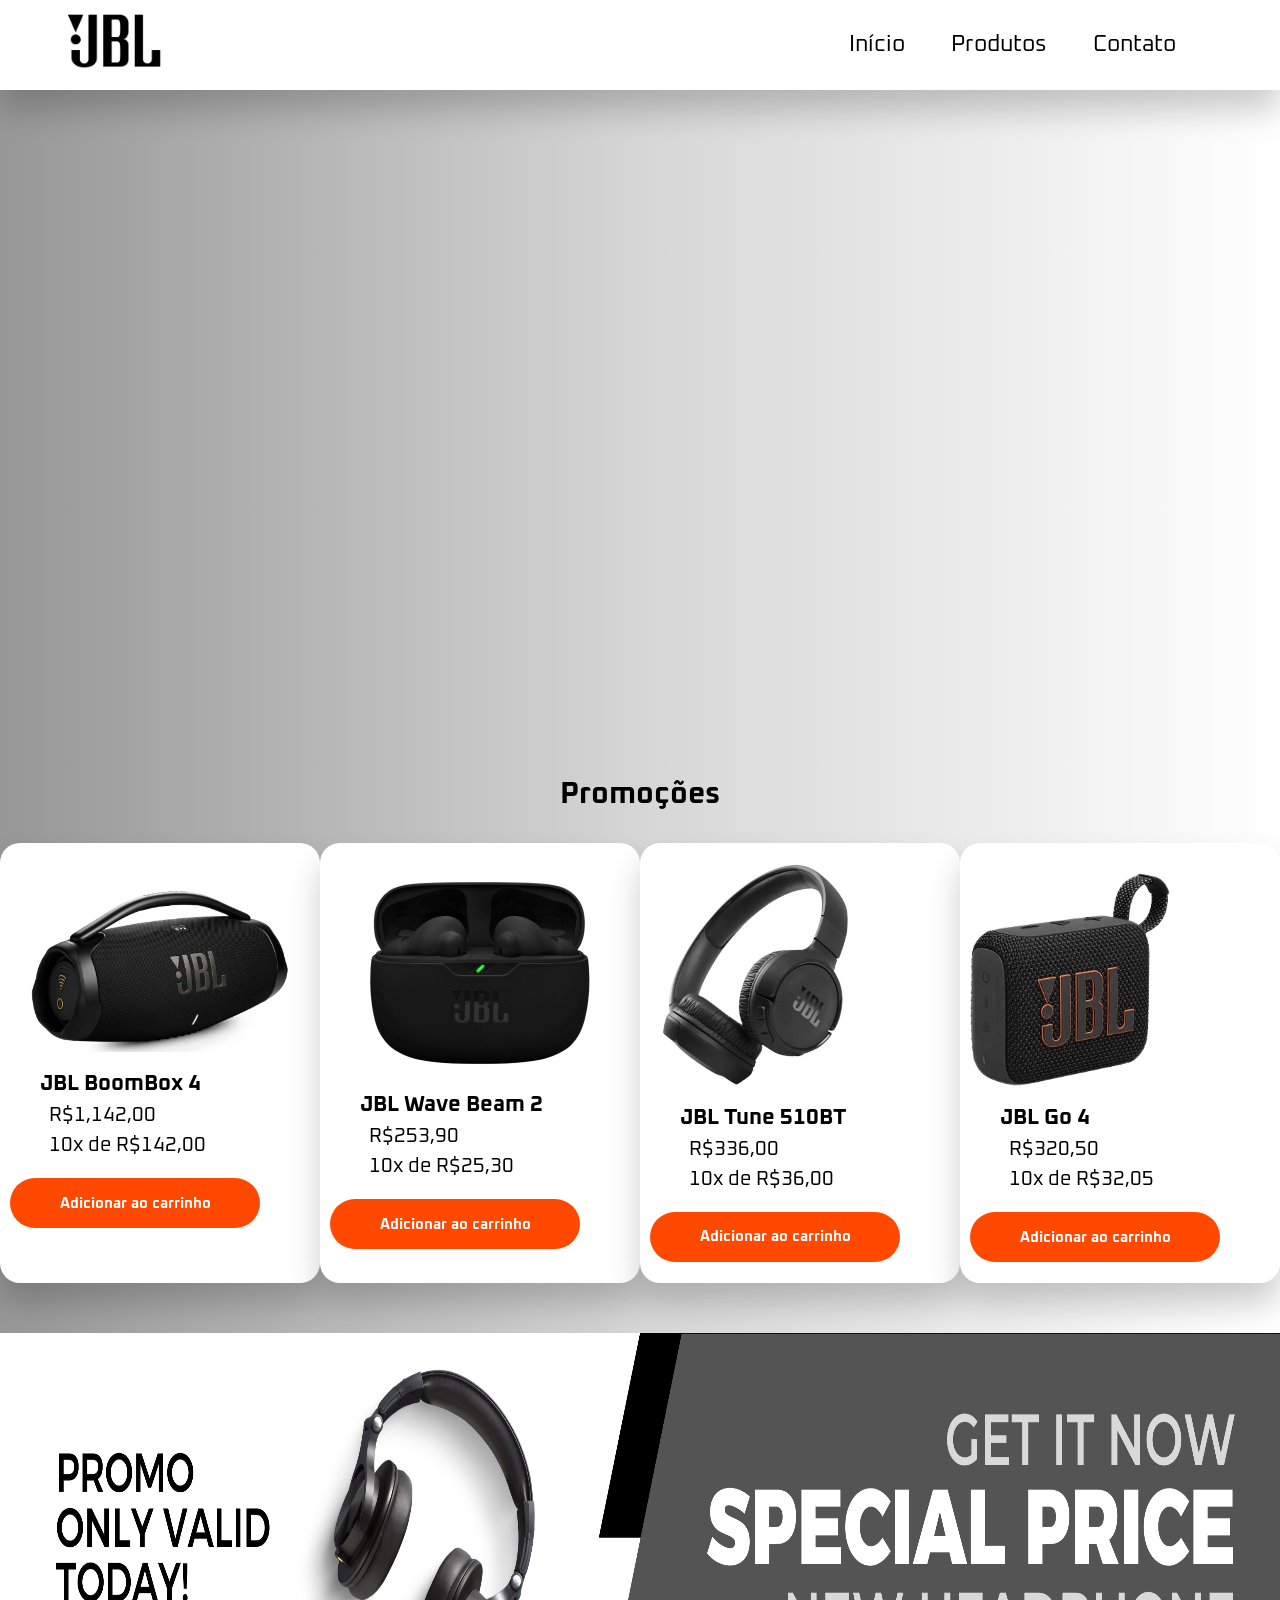
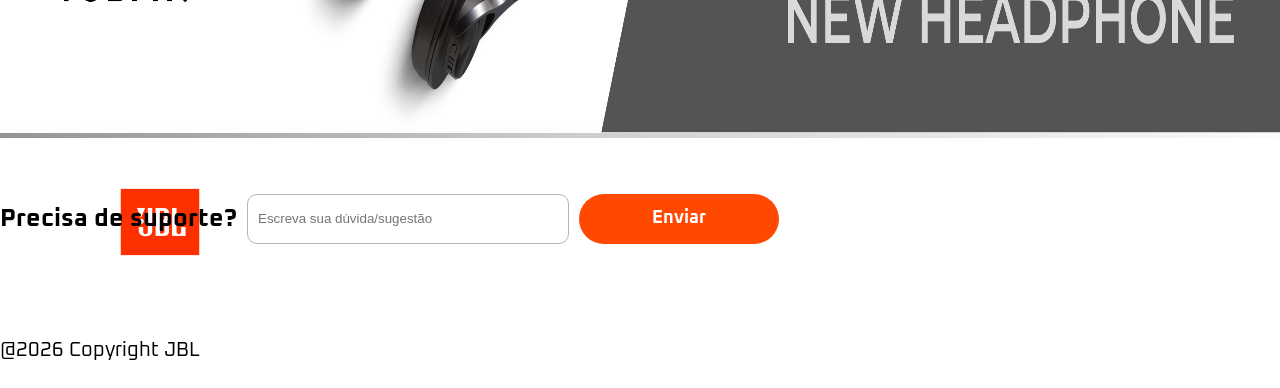
==== commit 7d302f96: "add homepage video" ====
--- a/index.html
+++ b/index.html
@@ -41,9 +41,8 @@
     </header>
 
     <main>
-
         <img src="img/prebanner.png">
-        <img src="img/banner.png" class="banner">
+           <video autoplay loop muted playsinline class="ad-video" src="img/Benson Boone hits different on JBL - JBL (1080p, h264, youtube).mp4"></video>
         <p class="txt-promocao-home">Promoções</p>
         <section class="produtos-home" onclick="abrirDetalhes('JBL BoomBox 4', 'img/produto1-home.jpg', 'A JBL BoomBox 4 é uma caixa de som portátil e resistente à água, projetada para oferecer um som potente e de alta qualidade. Com uma bateria de longa duração, ela é ideal para festas ao ar livre e viagens, proporcionando graves profundos e agudos nítidos. Além disso, a BoomBox 4 possui conectividade Bluetooth, permitindo que você conecte seus dispositivos sem fio e aproveite sua música em qualquer lugar.')">
             <div class="produto">
@@ -75,29 +74,7 @@
                 <button>Adicionar ao carrinho</button>
             </div>
         </section>
-        <p class="txt-quem-somos">Sobre nós</p>
-        <section class="desc-quem-somos">
-            <p class="desc-quem-somosFR">Somos uma marca movida pela paixão por tecnologia, inovação e qualidade sonora.
-                Nosso objetivo é oferecer
-                produtos que transformem a forma como as pessoas vivem a música no dia a dia, proporcionando
-                experiências
-                envolventes, potentes e confiáveis.
-                Acreditamos que o som tem o poder de conectar pessoas, criar momentos inesquecíveis e tornar cada
-                instante
-                mais especial. Por isso, trabalhamos constantemente para desenvolver soluções modernas, com design
-                marcante,
-                alta performance e durabilidade, sempre pensando nas necessidades do nosso público.
-                Buscamos unir tecnologia e estilo para criar produtos que acompanhem você em qualquer lugar — seja em
-                casa,
-                no trabalho, nos estudos ou no lazer. Nosso compromisso é entregar qualidade, confiança e inovação,
-                garantindo a melhor experiência sonora possível.
-                Mais do que vender produtos, queremos fazer parte da sua rotina, levando energia, emoção e atitude
-                através
-                do som.</p>
-            <img src="img/LS_JBL_BoomBox_4.png" class="img1-home">
-        </section>
-
-        
+         <img src="img/banner.png" class="banner">
     </main>
 
     <footer>
--- a/css/style.css
+++ b/css/style.css
@@ -1,601 +1,587 @@
-.body-1 {
-    margin: 0;
-    background: linear-gradient(270deg, #ffffff, #d6d6d6, #979797);
-    font-family: "Oxanium", sans-serif;
-}
-.body-2{
-    background-color: white;
-    font-family: "Oxanium", sans-serif;
-}
-
-a {
-    text-decoration: none;
-    color: black;
-}
-
-header {
-    width: 100%;
-    height: 90px;
-    background: rgb(255, 255, 255);
-    backdrop-filter: blur(30px);
-    -webkit-backdrop-filter: blur(30px);
-    border: 0px solid rgba(255, 255, 255, 0.24);
-    box-shadow: 0 20px 32px rgba(0, 0, 0, 0.2);
-    position: fixed;
-    z-index: 10;
-}
-
-.logo-header {
-    width: 100px;
-    padding-top: 1%;
-    padding-left: 5%;
-}
-
-.nav-header {
-    display: flex;
-    color: black;
-    right: 5%;
-    font-size: 23px;
-    top: 10%;
-    position: absolute;
-}
-
-nav li {
-    display: inline;
-    margin-right: 40px;
-    transition: 500ms linear;
-}
-
-
-.divHeader {
-    position: relative;
-}
-
-.preBanner {
-    width: 100%;
-    height: 400px;
-    color: #979797;
-}
-
-.banner {
-    width: 100%;
-    height: 400px;
-}
-
-.txt-quem-somos {
-    margin-top: 100px;
-    text-align: center;
-    font-size: 30px;
-    font-weight: bold;
-    background-color: #ff4800;
-    margin-bottom: 0px;
-    padding-top: 30px;
-    color: white;
-}
-
-.desc-quem-somos {
-    display: flex;
-    justify-content: space-between;
-    padding: 70px;
-    gap: 100px;
-    background-color: #ff4800;
-    color: white;
-}
-
-.img1-home {
-    width: 700px;
-    height: 500px;
-    border-radius: 10px;
-}
-
-.desc-quem-somosFR {
-    font-size: 25px;
-    text-align: justify;
-    line-height: 1.5;
-}
-
-.txt-promocao-home {
-    margin-top: 40px;
-    text-align: center;
-    font-size: 30px;
-    font-weight: bold;
-}
-
-.produtos-home {
-    display: flex;
-}
-
-.produto {
-    background-color: #ffffff;
-    width: 350px;
-    height: 420px;
-    border-radius: 20px;
-    box-shadow: 0 20px 32px rgba(0, 0, 0, 0.2);
-    align-items: center;
-    justify-content: center;
-    margin: auto;
-    padding: 10px;
-}
-
-.produto img {
-    width: 300px;
-    align-items: center;
-    margin-top: 30px;
-    display: block;
-    justify-self: center;
-    object-fit: cover;
-    transition: transform 0.3s ease-in-out;
-}
-.produto img:hover{
-    transform: scale(1.10);
-}
-
-.produto h1 {
-    margin-left: 10%;
-    font-size: 22px;
-    margin-bottom: 0;
-}
-
-.produto p {
-    margin: 5px 0px 5px 13%;
-    font-size: 20px;
-}
-
-.produto button {
-    display: block;
-    border: none;
-    background-color: #ff4800;
-    color: rgb(255, 255, 255);
-    width: 250px;
-    height: 50px;
-    cursor: pointer;
-    font-weight: bold;
-    border-radius: 25px;
-    margin-top: 20px;
-    justify-self: center;
-    font-size: 15px;
-    font-family: "Oxanium", sans-serif;
-}
-
-footer {
-    width: auto;
-    height: 250px;
-    background-color: white;
-    box-shadow: 0 20px 32px rgba(0, 0, 0, 0.2);
-    position: relative;
-}
-
-.copyright-footer {
-    position: absolute;
-    justify-self: center;
-    text-align: center;
-    font-size: 20px;
-   margin-top: 200px;
-}
-
-.logo-footer {
-    display: block;
-    width: 120px;
-    margin-left: 100px;
-    padding-top: 50px;
-    position: absolute;
-}
-
-iframe {
-    padding: 30px;
-}
-
-.mapa {
-    text-align: center;
-}
-
-.txt-suporte {
-    font-size: 25px;
-    font-weight: bold;
-}
-
-.input-footer-suporte {
-    width: 300px;
-    height: 28px;
-    border-radius: 10px;
-    border: solid 1px #b4b4b4;
-    padding: 10px;
-}
-
-.btn-footer-suporte {
-     width: 200px;
-    height: 50px;
-    font-weight: bold;
-    font-size: 18px;
-    border-radius: 25px;
-    border: none;
-    background-color: #ff4800;
-    color: white;
-    font-family: "Oxanium", sans-serif;
-}
-
-.alinhar-suporte-footer {
-    position: absolute;
-    display: flex;
-    align-items: center;
-    gap: 10px;
-    padding-top: 40px;
-    justify-self: center;
-}
-.section-produtos{
-    display: flex;
-    padding: 20px;
-    margin-top: 20px;
-}
-.ultima-section-produtos{
-    display: flex;
-    padding: 20px;
-    margin-bottom: 100px;
-}
-.banner-contato{
-    width: 100%;
-    display: block;
-    height: 520px;
-    object-fit: cover;
-}
-
-.contato-page {
-    padding-top: 90px;
-}
-
-.hero-contato {
-    position: relative;
-    overflow: hidden;
-}
-
-.hero-contato-kicker,
-.contato-section-kicker {
-    text-transform: uppercase;
-    letter-spacing: 2px;
-    font-size: 14px;
-    font-weight: 700;
-    color: #ff4800;
-    margin-bottom: 10px;
-}
-
-.hero-contato-titulo {
-    font-size: 54px;
-    line-height: 1.05;
-    margin: 0 0 18px;
-}
-
-.hero-contato-texto {
-    font-size: 21px;
-    line-height: 1.5;
-    margin: 0;
-    max-width: 540px;
-}
-
-.contato-destaques {
-    display: grid;
-    grid-template-columns: repeat(3, 1fr);
-    gap: 24px;
-    padding: 50px 8%;
-    margin-top: -20px;
-}
-
-.card-suporte {
-    background: rgba(255, 255, 255, 0.94);
-    border-radius: 26px;
-    padding: 30px;
-    box-shadow: 0 25px 45px rgba(0, 0, 0, 0.18);
-    backdrop-filter: blur(10px);
-    min-height: 230px;
-}
-
-.icone-suporte {
-    width: 56px;
-    height: 56px;
-    border-radius: 18px;
-    background-color: #ff4800;
-    color: white;
-    display: flex;
-    align-items: center;
-    justify-content: center;
-    font-weight: 800;
-    margin-bottom: 18px;
-}
-
-.card-suporte h2,
-.formulario-contato h2,
-.painel-box h2,
-.mapa-texto h2 {
-    font-size: 30px;
-    margin: 0 0 12px;
-}
-
-.card-suporte p,
-.formulario-intro,
-.painel-box p,
-.painel-info p,
-.mapa-texto p {
-    font-size: 18px;
-    line-height: 1.5;
-    color: #2f2f2f;
-}
-
-.card-suporte a {
-    display: inline-block;
-    margin-top: 12px;
-    color: #ff4800;
-    font-size: 20px;
-    font-weight: 700;
-}
-
-.social-links {
-    display: flex;
-    gap: 14px;
-    margin-top: 18px;
-}
-
-.social-links a {
-    width: 52px;
-    height: 52px;
-    border-radius: 16px;
-    background-color: #ff4800;
-    display: flex;
-    align-items: center;
-    justify-content: center;
-}
-
-.social-links img {
-    width: 24px;
-    height: 24px;
-    object-fit: contain;
-}
-
-.contato-conteudo {
-    display: grid;
-    grid-template-columns: minmax(0, 1.5fr) minmax(320px, 0.9fr);
-    gap: 28px;
-    padding: 10px 8% 40px;
-}
-
-.formulario-contato,
-.painel-contato,
-.mapa {
-    background-color: rgba(255, 255, 255, 0.9);
-    border-radius: 28px;
-    box-shadow: 0 22px 42px rgba(0, 0, 0, 0.12);
-}
-
-.formulario-contato {
-    padding: 38px;
-    box-shadow: 0 20px 32px rgba(0, 0, 0, 0.2);
-}
-
-.contato-form {
-    display: flex;
-    flex-direction: column;
-    gap: 18px;
-}
-
-.grupo-campos {
-    display: grid;
-    grid-template-columns: repeat(2, 1fr);
-    gap: 18px;
-}
-
-.campo-form {
-    display: flex;
-    flex-direction: column;
-    gap: 8px;
-}
-
-.campo-form label {
-    font-size: 16px;
-    font-weight: 700;
-}
-
-.campo-form input,
-.campo-form textarea {
-    border: 1px solid #d2d2d2;
-    border-radius: 16px;
-    padding: 16px 18px;
-    font-family: "Oxanium", sans-serif;
-    font-size: 16px;
-    background-color: #fcfcfc;
-}
-
-.campo-form textarea {
-    resize: vertical;
-    min-height: 140px;
-}
-
-.btn-contato {
-    width: fit-content;
-    min-width: 220px;
-    height: 54px;
-    border: none;
-    border-radius: 999px;
-    background-color: #ff4800;
-    color: white;
-    font-family: "Oxanium", sans-serif;
-    font-size: 18px;
-    font-weight: 700;
-    cursor: pointer;
-}
-
-.painel-contato {
-    background: linear-gradient(180deg, #151515 0%, #262626 100%);
-    color: white;
-    padding: 38px 30px;
-    display: flex;
-    flex-direction: column;
-    gap: 18px;
-      box-shadow: 0 20px 32px rgba(0, 0, 0, 0.2);
-}
-
-.painel-box p,
-.painel-info p,
-.destaque-prazo span {
-    color: rgba(255, 255, 255, 0.82);
-}
-
-.painel-info {
-    border-top: 1px solid rgba(255, 255, 255, 0.14);
-    padding-top: 18px;
-}
-
-.painel-info h3 {
-    margin: 0 0 8px;
-    font-size: 22px;
-}
-
-.destaque-prazo {
-    margin-top: auto;
-    background: rgba(255, 72, 0, 0.18);
-    border: 1px solid rgba(255, 72, 0, 0.35);
-    border-radius: 22px;
-    padding: 22px;
-}
-
-.destaque-prazo span {
-    display: block;
-    margin-bottom: 8px;
-}
-
-.destaque-prazo strong {
-    font-size: 28px;
-}
-
-.mapa {
-    margin: 0 8% 40px;
-    padding: 34px;
-}
-
-.mapa iframe {
-    width: 100%;
-    height: 420px;
-    padding: 0;
-    border-radius: 24px;
-}
-
-.mapa-texto {
-    margin-bottom: 22px;
-    text-align: left;
-}
-
-@media (max-width: 1100px) {
-    .contato-destaques,
-    .contato-conteudo,
-    .grupo-campos {
-        grid-template-columns: 1fr;
-    }
-
-    .hero-contato-titulo {
-        font-size: 42px;
-    }
-}
-
-@media (max-width: 768px) {
-    .logo-header {
-        padding-top: 12px;
-    }
-
-    .nav-header {
-        position: static;
-        justify-content: center;
-        margin-top: 10px;
-        font-size: 18px;
-    }
-
-    header {
-        height: 130px;
-    }
-
-    .contato-page {
-        padding-top: 130px;
-    }
-
-    .banner-contato {
-        height: 600px;
-    }
-
-    .hero-contato-overlay,
-    .contato-destaques,
-    .contato-conteudo,
-    .mapa {
-        padding-left: 5%;
-        padding-right: 5%;
-    }
-
-    .hero-contato-overlay {
-        justify-content: flex-end;
-        padding-bottom: 50px;
-    }
-
-    .hero-contato-titulo {
-        font-size: 34px;
-    }
-
-    .hero-contato-texto,
-    .card-suporte p,
-    .formulario-intro,
-    .painel-box p,
-    .painel-info p,
-    .mapa-texto p {
-        font-size: 16px;
-    }
-
-    .formulario-contato,
-    .painel-contato,
-    .mapa,
-    .card-suporte {
-        padding: 24px;
-    }
-
-    .btn-contato {
-        width: 100%;
-    }
-
-    .alinhar-suporte-footer {
-        position: static;
-        flex-direction: column;
-        padding-top: 30px;
-    }
-
-    footer {
-        height: auto;
-        padding: 30px 20px 40px;
-        text-align: center;
-    }
-
-    .logo-footer,
-    .copyright-footer {
-        position: static;
-        margin: 0 auto;
-    }
-
-    .logo-footer {
-        padding-top: 0;
-    }
-
-    .copyright-footer {
-        margin-top: 30px;
-    }
-}
-
-/* POP */
-.title-pop{
-    color: #ff4800;
-    font-size: 45px;
-    text-align: center;
-    margin: 50px;
-}
-.image-pop{
-    display: block;
-    justify-self: center;
-    width: 1000px;
-}
-.desc-pop{
-    text-align: center;
-    font-size: 25px;
-    margin-left: 100px;
-     margin-right: 100px;
+.body-1 {
+    margin: 0;
+    background: linear-gradient(270deg, #ffffff, #d6d6d6, #979797);
+    font-family: "Oxanium", sans-serif;
+}
+.body-2{
+    background-color: white;
+    font-family: "Oxanium", sans-serif;
+}
+
+a {
+    text-decoration: none;
+    color: black;
+}
+
+header {
+    width: 100%;
+    height: 90px;
+    background: rgb(255, 255, 255);
+    backdrop-filter: blur(30px);
+    -webkit-backdrop-filter: blur(30px);
+    border: 0px solid rgba(255, 255, 255, 0.24);
+    box-shadow: 0 20px 32px rgba(0, 0, 0, 0.2);
+    position: fixed;
+    z-index: 10;
+}
+
+.logo-header {
+    width: 100px;
+    padding-top: 1%;
+    padding-left: 5%;
+}
+
+.nav-header {
+    display: flex;
+    color: black;
+    right: 5%;
+    font-size: 23px;
+    top: 10%;
+    position: absolute;
+}
+
+nav li {
+    display: inline;
+    margin-right: 40px;
+    transition: 50ms linear;
+}
+nav li:hover{
+    color: #ff4800;
+}
+
+
+.divHeader {
+    position: relative;
+}
+
+.preBanner {
+    width: 100%;
+    height: 400px;
+    color: #979797;
+}
+
+.banner {
+    margin-top: 50px;
+    width: 100%;
+    height: 400px;
+}
+
+.ad-video{
+    width: 100%;
+}
+
+.txt-promocao-home {
+    margin-top: 40px;
+    text-align: center;
+    font-size: 30px;
+    font-weight: bold;
+}
+
+.produtos-home {
+    display: flex;
+}
+
+.produto {
+    background-color: #ffffff;
+    width: 350px;
+    height: 420px;
+    border-radius: 20px;
+    box-shadow: 0 20px 32px rgba(0, 0, 0, 0.2);
+    align-items: center;
+    justify-content: center;
+    margin: auto;
+    padding: 10px;
+}
+
+.produto img {
+    width: 300px;
+    align-items: center;
+    margin-top: 30px;
+    display: block;
+    justify-self: center;
+    object-fit: cover;
+    transition: transform 0.3s ease-in-out;
+}
+.produto img:hover{
+    transform: scale(1.10);
+}
+
+.produto h1 {
+    margin-left: 10%;
+    font-size: 22px;
+    margin-bottom: 0;
+}
+
+.produto p {
+    margin: 5px 0px 5px 13%;
+    font-size: 20px;
+}
+
+.produto button {
+    display: block;
+    border: none;
+    background-color: #ff4800;
+    color: rgb(255, 255, 255);
+    width: 250px;
+    height: 50px;
+    cursor: pointer;
+    font-weight: bold;
+    border-radius: 25px;
+    margin-top: 20px;
+    justify-self: center;
+    font-size: 15px;
+    font-family: "Oxanium", sans-serif;
+}
+
+footer {
+    width: auto;
+    height: 250px;
+    background-color: white;
+    box-shadow: 0 20px 32px rgba(0, 0, 0, 0.2);
+    position: relative;
+}
+
+.copyright-footer {
+    position: absolute;
+    justify-self: center;
+    text-align: center;
+    font-size: 20px;
+   margin-top: 200px;
+}
+
+.logo-footer {
+    display: block;
+    width: 120px;
+    margin-left: 100px;
+    padding-top: 50px;
+    position: absolute;
+}
+
+iframe {
+    padding: 30px;
+}
+
+.mapa {
+    text-align: center;
+}
+
+.txt-suporte {
+    font-size: 25px;
+    font-weight: bold;
+}
+
+.input-footer-suporte {
+    width: 300px;
+    height: 28px;
+    border-radius: 10px;
+    border: solid 1px #b4b4b4;
+    padding: 10px;
+}
+
+.btn-footer-suporte {
+     width: 200px;
+    height: 50px;
+    font-weight: bold;
+    font-size: 18px;
+    border-radius: 25px;
+    border: none;
+    background-color: #ff4800;
+    color: white;
+    font-family: "Oxanium", sans-serif;
+    transition: 50ms;
+    cursor: pointer;
+}
+.btn-footer-suporte:hover{
+    scale: 1.03;
+}
+
+
+.alinhar-suporte-footer {
+    position: absolute;
+    display: flex;
+    align-items: center;
+    gap: 10px;
+    padding-top: 40px;
+    justify-self: center;
+}
+.section-produtos{
+    display: flex;
+    padding: 20px;
+    margin-top: 20px;
+}
+.ultima-section-produtos{
+    display: flex;
+    padding: 20px;
+    margin-bottom: 100px;
+}
+.banner-contato{
+    width: 100%;
+    display: block;
+    height: 520px;
+    object-fit: cover;
+}
+
+.contato-page {
+    padding-top: 90px;
+}
+
+.hero-contato {
+    position: relative;
+    overflow: hidden;
+}
+
+.hero-contato-kicker,
+.contato-section-kicker {
+    text-transform: uppercase;
+    letter-spacing: 2px;
+    font-size: 14px;
+    font-weight: 700;
+    color: #ff4800;
+    margin-bottom: 10px;
+}
+
+.hero-contato-titulo {
+    font-size: 54px;
+    line-height: 1.05;
+    margin: 0 0 18px;
+}
+
+.hero-contato-texto {
+    font-size: 21px;
+    line-height: 1.5;
+    margin: 0;
+    max-width: 540px;
+}
+
+.contato-destaques {
+    display: grid;
+    grid-template-columns: repeat(3, 1fr);
+    gap: 24px;
+    padding: 50px 8%;
+    margin-top: -20px;
+}
+
+.card-suporte {
+    background: rgba(255, 255, 255, 0.94);
+    border-radius: 26px;
+    padding: 30px;
+    box-shadow: 0 25px 45px rgba(0, 0, 0, 0.18);
+    backdrop-filter: blur(10px);
+    min-height: 230px;
+}
+
+.icone-suporte {
+    width: 56px;
+    height: 56px;
+    border-radius: 18px;
+    background-color: #ff4800;
+    color: white;
+    display: flex;
+    align-items: center;
+    justify-content: center;
+    font-weight: 800;
+    margin-bottom: 18px;
+}
+
+.card-suporte h2,
+.formulario-contato h2,
+.painel-box h2,
+.mapa-texto h2 {
+    font-size: 30px;
+    margin: 0 0 12px;
+}
+
+.card-suporte p,
+.formulario-intro,
+.painel-box p,
+.painel-info p,
+.mapa-texto p {
+    font-size: 18px;
+    line-height: 1.5;
+    color: #2f2f2f;
+}
+
+.card-suporte a {
+    display: inline-block;
+    margin-top: 12px;
+    color: #ff4800;
+    font-size: 20px;
+    font-weight: 700;
+}
+
+.social-links {
+    display: flex;
+    gap: 14px;
+    margin-top: 18px;
+}
+
+.social-links a {
+    width: 52px;
+    height: 52px;
+    border-radius: 16px;
+    background-color: #ff4800;
+    display: flex;
+    align-items: center;
+    justify-content: center;
+}
+
+.social-links img {
+    width: 24px;
+    height: 24px;
+    object-fit: contain;
+}
+
+.contato-conteudo {
+    display: grid;
+    grid-template-columns: minmax(0, 1.5fr) minmax(320px, 0.9fr);
+    gap: 28px;
+    padding: 10px 8% 40px;
+}
+
+.formulario-contato,
+.painel-contato,
+.mapa {
+    background-color: rgba(255, 255, 255, 0.9);
+    border-radius: 28px;
+    box-shadow: 0 22px 42px rgba(0, 0, 0, 0.12);
+}
+
+.formulario-contato {
+    padding: 38px;
+    box-shadow: 0 20px 32px rgba(0, 0, 0, 0.2);
+}
+
+.contato-form {
+    display: flex;
+    flex-direction: column;
+    gap: 18px;
+}
+
+.grupo-campos {
+    display: grid;
+    grid-template-columns: repeat(2, 1fr);
+    gap: 18px;
+}
+
+.campo-form {
+    display: flex;
+    flex-direction: column;
+    gap: 8px;
+}
+
+.campo-form label {
+    font-size: 16px;
+    font-weight: 700;
+}
+
+.campo-form input,
+.campo-form textarea {
+    border: 1px solid #d2d2d2;
+    border-radius: 16px;
+    padding: 16px 18px;
+    font-family: "Oxanium", sans-serif;
+    font-size: 16px;
+    background-color: #fcfcfc;
+}
+
+.campo-form textarea {
+    resize: vertical;
+    min-height: 140px;
+}
+
+.btn-contato {
+    width: fit-content;
+    min-width: 220px;
+    height: 54px;
+    border: none;
+    border-radius: 999px;
+    background-color: #ff4800;
+    color: white;
+    font-family: "Oxanium", sans-serif;
+    font-size: 18px;
+    font-weight: 700;
+    cursor: pointer;
+}
+
+.painel-contato {
+    background: linear-gradient(180deg, #151515 0%, #262626 100%);
+    color: white;
+    padding: 38px 30px;
+    display: flex;
+    flex-direction: column;
+    gap: 18px;
+      box-shadow: 0 20px 32px rgba(0, 0, 0, 0.2);
+}
+
+.painel-box p,
+.painel-info p,
+.destaque-prazo span {
+    color: rgba(255, 255, 255, 0.82);
+}
+
+.painel-info {
+    border-top: 1px solid rgba(255, 255, 255, 0.14);
+    padding-top: 18px;
+}
+
+.painel-info h3 {
+    margin: 0 0 8px;
+    font-size: 22px;
+}
+
+.destaque-prazo {
+    margin-top: auto;
+    background: rgba(255, 72, 0, 0.18);
+    border: 1px solid rgba(255, 72, 0, 0.35);
+    border-radius: 22px;
+    padding: 22px;
+}
+
+.destaque-prazo span {
+    display: block;
+    margin-bottom: 8px;
+}
+
+.destaque-prazo strong {
+    font-size: 28px;
+}
+
+.mapa {
+    margin: 0 8% 40px;
+    padding: 34px;
+}
+
+.mapa iframe {
+    width: 100%;
+    height: 420px;
+    padding: 0;
+    border-radius: 24px;
+}
+
+.mapa-texto {
+    margin-bottom: 22px;
+    text-align: left;
+}
+
+@media (max-width: 1100px) {
+    .contato-destaques,
+    .contato-conteudo,
+    .grupo-campos {
+        grid-template-columns: 1fr;
+    }
+
+    .hero-contato-titulo {
+        font-size: 42px;
+    }
+}
+
+@media (max-width: 768px) {
+    .logo-header {
+        padding-top: 12px;
+    }
+
+    .nav-header {
+        position: static;
+        justify-content: center;
+        margin-top: 10px;
+        font-size: 18px;
+    }
+
+    header {
+        height: 130px;
+    }
+
+    .contato-page {
+        padding-top: 130px;
+    }
+
+    .banner-contato {
+        height: 600px;
+    }
+
+    .hero-contato-overlay,
+    .contato-destaques,
+    .contato-conteudo,
+    .mapa {
+        padding-left: 5%;
+        padding-right: 5%;
+    }
+
+    .hero-contato-overlay {
+        justify-content: flex-end;
+        padding-bottom: 50px;
+    }
+
+    .hero-contato-titulo {
+        font-size: 34px;
+    }
+
+    .hero-contato-texto,
+    .card-suporte p,
+    .formulario-intro,
+    .painel-box p,
+    .painel-info p,
+    .mapa-texto p {
+        font-size: 16px;
+    }
+
+    .formulario-contato,
+    .painel-contato,
+    .mapa,
+    .card-suporte {
+        padding: 24px;
+    }
+
+    .btn-contato {
+        width: 100%;
+    }
+
+    .alinhar-suporte-footer {
+        position: static;
+        flex-direction: column;
+        padding-top: 30px;
+    }
+
+    footer {
+        height: auto;
+        padding: 30px 20px 40px;
+        text-align: center;
+    }
+
+    .logo-footer,
+    .copyright-footer {
+        position: static;
+        margin: 0 auto;
+    }
+
+    .logo-footer {
+        padding-top: 0;
+    }
+
+    .copyright-footer {
+        margin-top: 30px;
+    }
+}
+
+/* POP */
+.title-pop{
+    color: #ff4800;
+    font-size: 45px;
+    text-align: center;
+    margin: 50px;
+}
+.image-pop{
+    display: block;
+    justify-self: center;
+    width: 1000px;
+}
+.desc-pop{
+    text-align: center;
+    font-size: 25px;
+    margin-left: 100px;
+     margin-right: 100px;
+}
+
+.body-2 img{
+    width: 200px;
 }
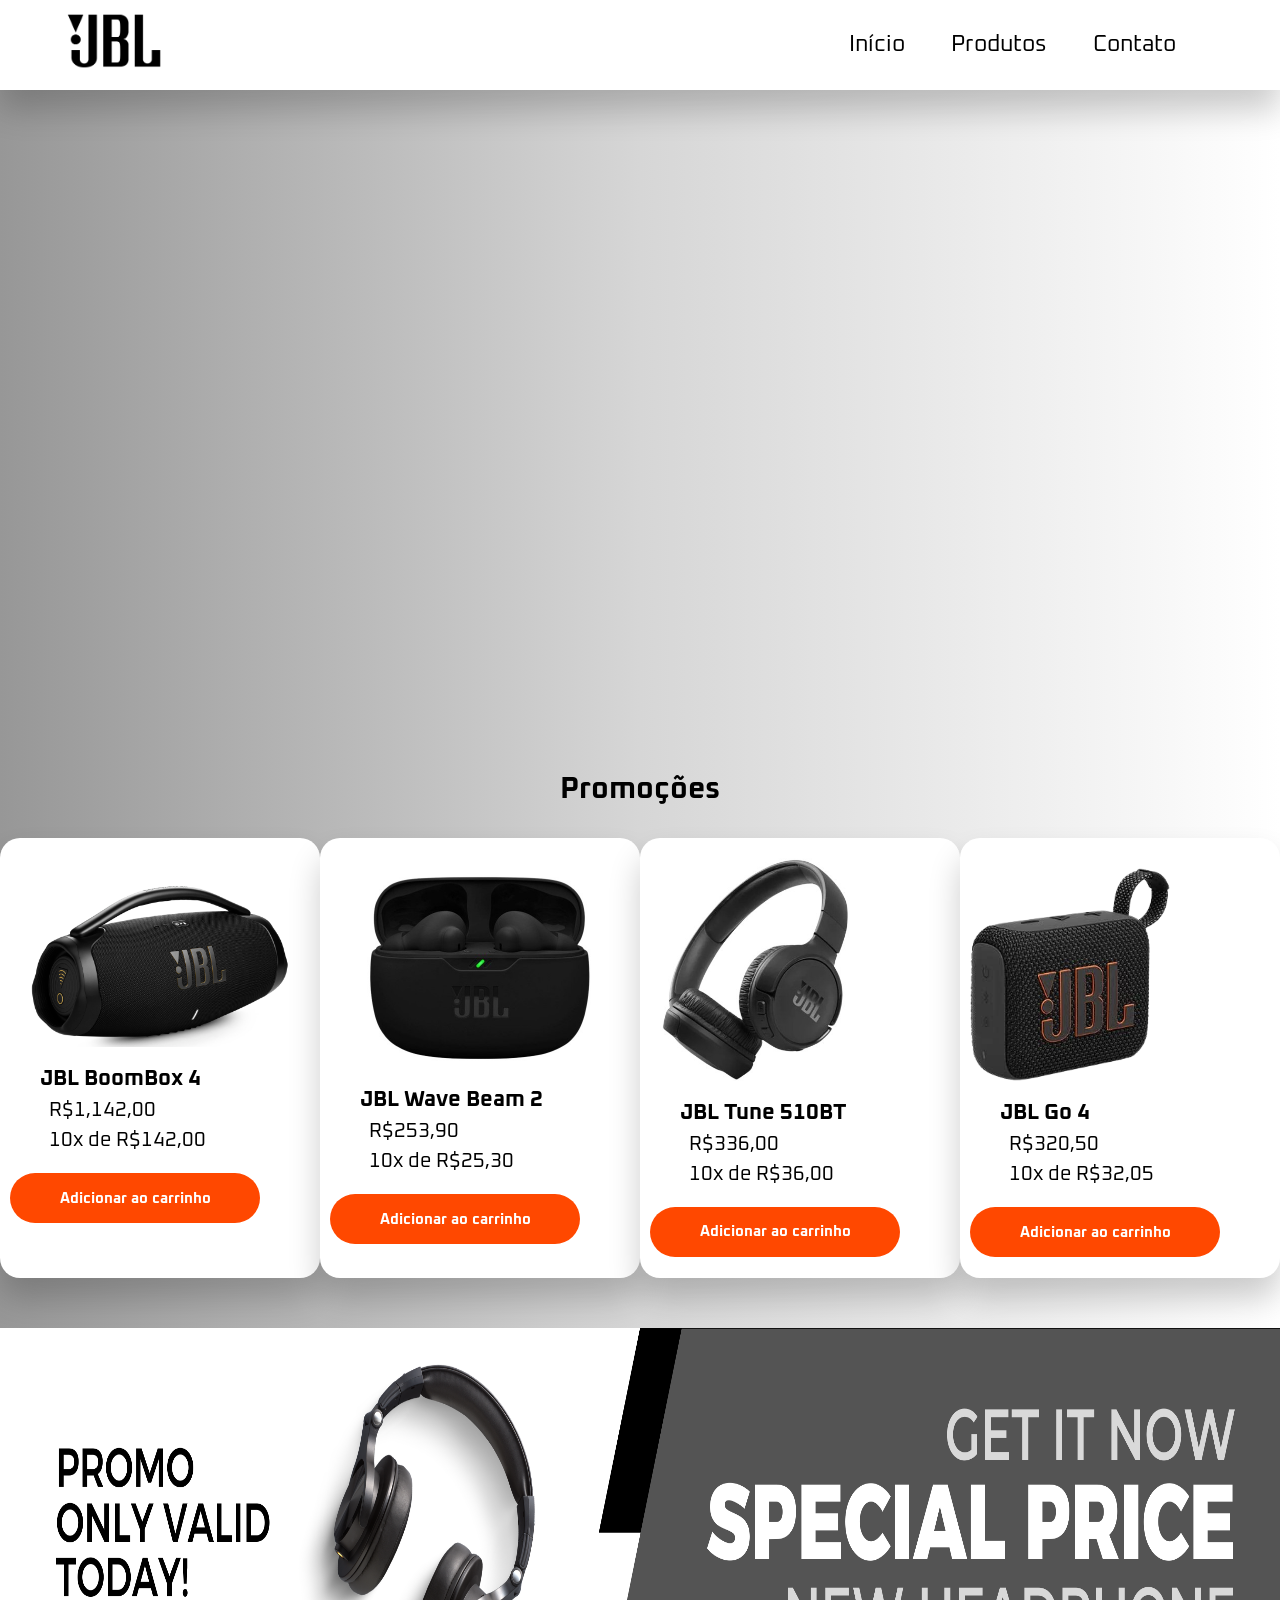
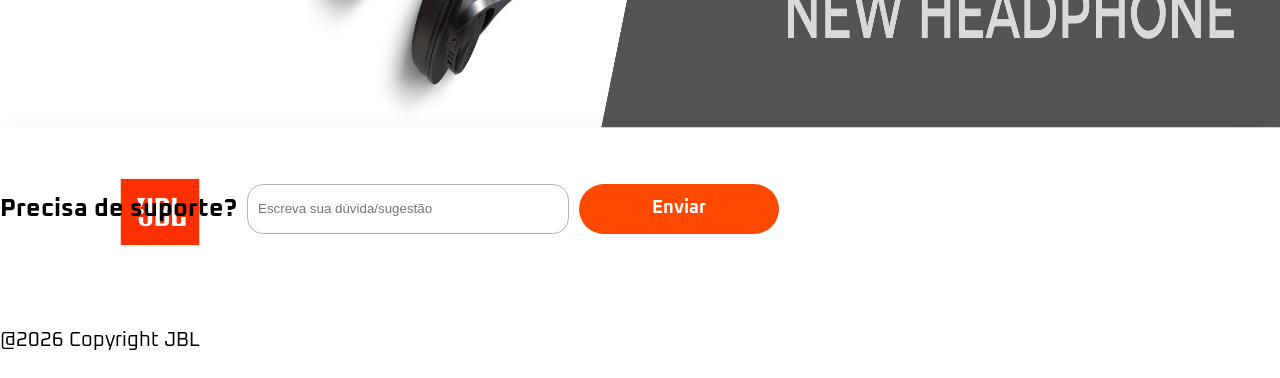
==== commit 560fe873: "Refactor contato.html and style.css; add fadeIn animation and improve button hover effects" ====
--- a/index.html
+++ b/index.html
@@ -42,7 +42,7 @@
 
     <main>
         <img src="img/prebanner.png">
-           <video autoplay loop muted playsinline class="ad-video" src="img/Benson Boone hits different on JBL - JBL (1080p, h264, youtube).mp4"></video>
+           <video autoplay loop muted playsinline disablePictureInPicture class="ad-video" src="img/Benson Boone hits different on JBL - JBL (1080p, h264, youtube).mp4"></video>
         <p class="txt-promocao-home">Promoções</p>
         <section class="produtos-home" onclick="abrirDetalhes('JBL BoomBox 4', 'img/produto1-home.jpg', 'A JBL BoomBox 4 é uma caixa de som portátil e resistente à água, projetada para oferecer um som potente e de alta qualidade. Com uma bateria de longa duração, ela é ideal para festas ao ar livre e viagens, proporcionando graves profundos e agudos nítidos. Além disso, a BoomBox 4 possui conectividade Bluetooth, permitindo que você conecte seus dispositivos sem fio e aproveite sua música em qualquer lugar.')">
             <div class="produto">
@@ -79,7 +79,6 @@
 
     <footer>
         <img src="img/JBL-Logo.png" class="logo-footer">
-
         <div class="alinhar-suporte-footer">
             <p class="txt-suporte">Precisa de suporte?</p>
             <input class="input-footer-suporte" type="text" placeholder="Escreva sua dúvida/sugestão">
--- a/css/style.css
+++ b/css/style.css
@@ -1,3 +1,17 @@
+body{
+        animation: fadeIn 0.3s ease-in forwards;
+}
+
+@keyframes fadeIn {
+  from {
+    opacity: 0;
+  }
+
+  to {
+    opacity: 1;
+  }
+}
+
 .body-1 {
     margin: 0;
     background: linear-gradient(270deg, #ffffff, #d6d6d6, #979797);
@@ -11,6 +25,10 @@
 a {
     text-decoration: none;
     color: black;
+}
+
+img{
+       display: block;
 }
 
 header {
@@ -64,6 +82,7 @@
     margin-top: 50px;
     width: 100%;
     height: 400px;
+    
 }
 
 .ad-video{
@@ -131,6 +150,10 @@
     justify-self: center;
     font-size: 15px;
     font-family: "Oxanium", sans-serif;
+    transition: 50ms;
+}
+.produto button:hover{
+    scale: 1.03;
 }
 
 footer {
@@ -163,6 +186,10 @@
 
 .mapa {
     text-align: center;
+    transition: 50ms;
+}
+.mapa:hover {
+    scale: 1.03;
 }
 
 .txt-suporte {
@@ -173,7 +200,7 @@
 .input-footer-suporte {
     width: 300px;
     height: 28px;
-    border-radius: 10px;
+    border-radius: 16px;
     border: solid 1px #b4b4b4;
     padding: 10px;
 }
@@ -268,6 +295,10 @@
     box-shadow: 0 25px 45px rgba(0, 0, 0, 0.18);
     backdrop-filter: blur(10px);
     min-height: 230px;
+    transition: transform 0.3s ease, box-shadow 0.3s ease;
+}
+.card-suporte:hover {
+    scale: 1.03;
 }
 
 .icone-suporte {
@@ -349,6 +380,10 @@
 .formulario-contato {
     padding: 38px;
     box-shadow: 0 20px 32px rgba(0, 0, 0, 0.2);
+    transition: scale 0.3s ease;
+}
+.formulario-contato:hover {
+    scale: 1.03;
 }
 
 .contato-form {
@@ -401,6 +436,10 @@
     font-size: 18px;
     font-weight: 700;
     cursor: pointer;
+    transition: ease 0.3s;
+}
+.btn-contato:hover {
+    scale: 1.05;
 }
 
 .painel-contato {
@@ -411,6 +450,10 @@
     flex-direction: column;
     gap: 18px;
       box-shadow: 0 20px 32px rgba(0, 0, 0, 0.2);
+      transition: scale 0.3s ease;
+}
+.painel-contato:hover {
+    scale: 1.02;
 }
 
 .painel-box p,
